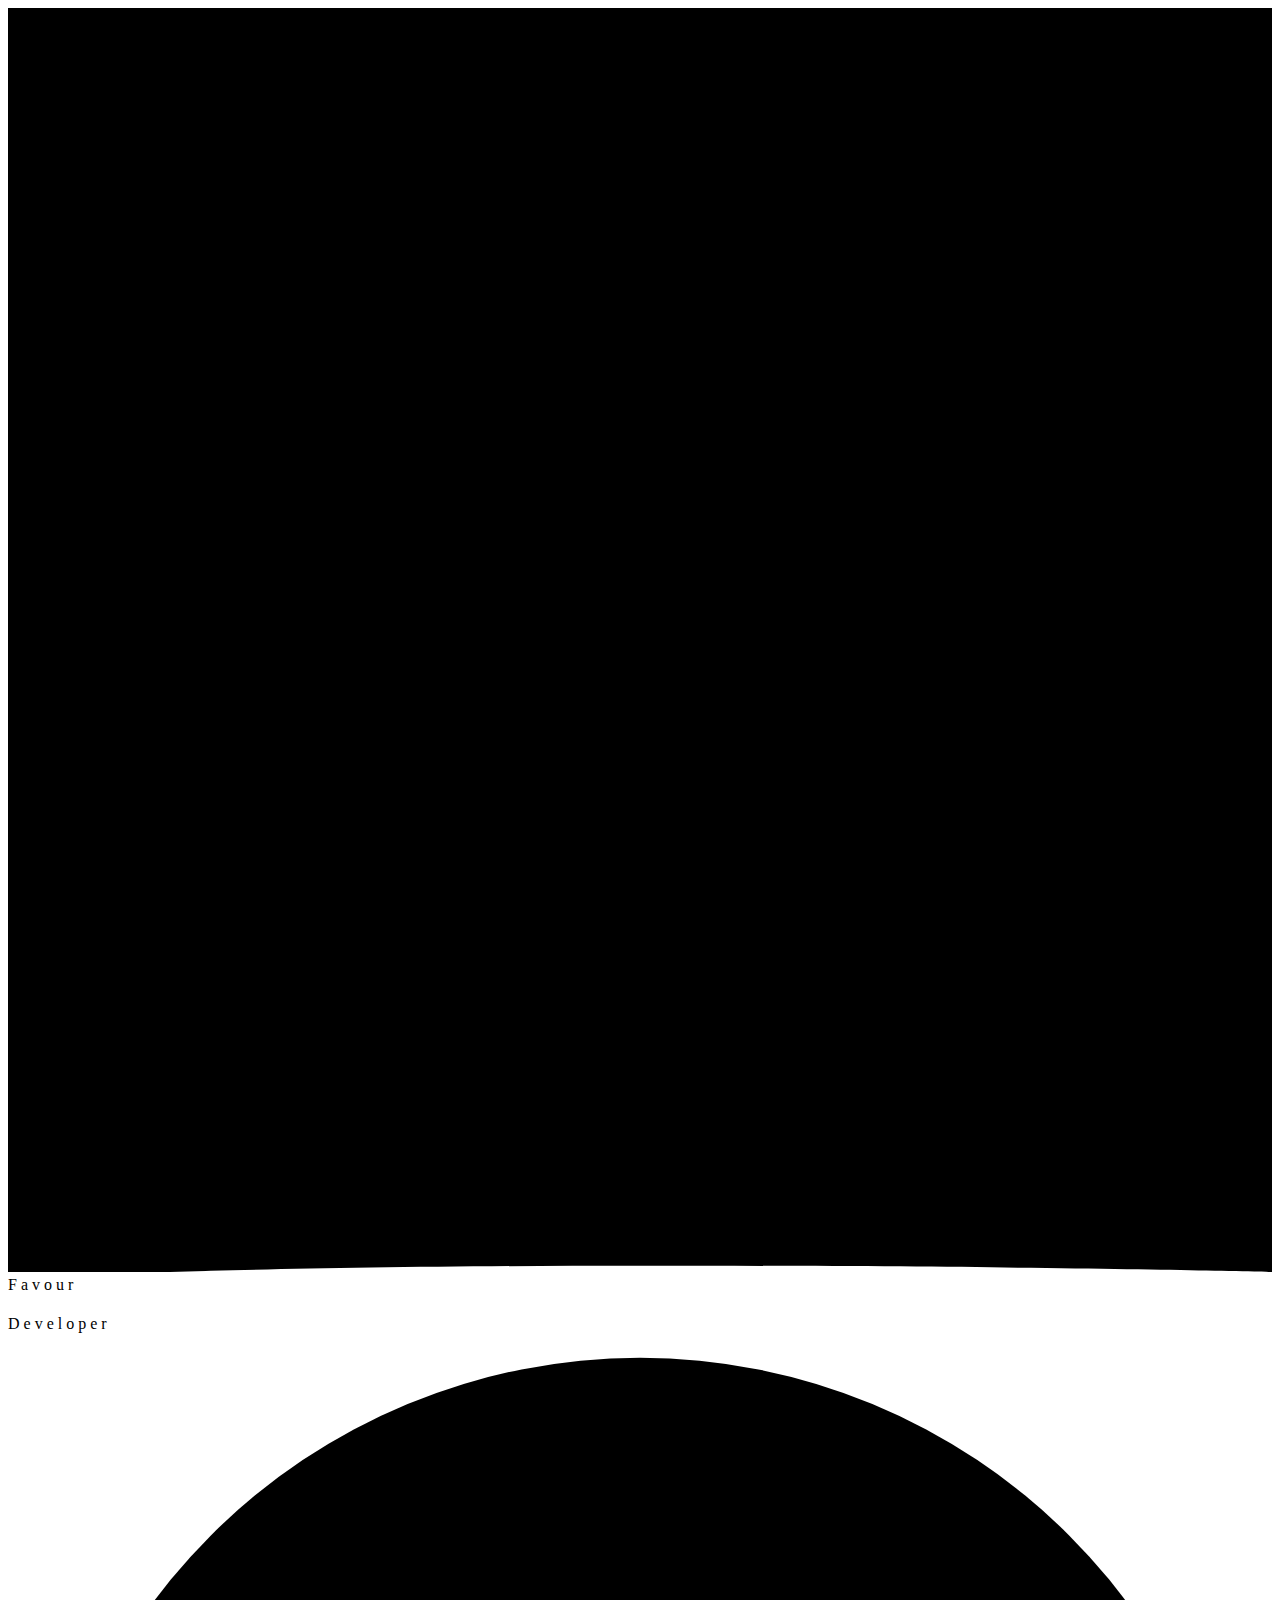
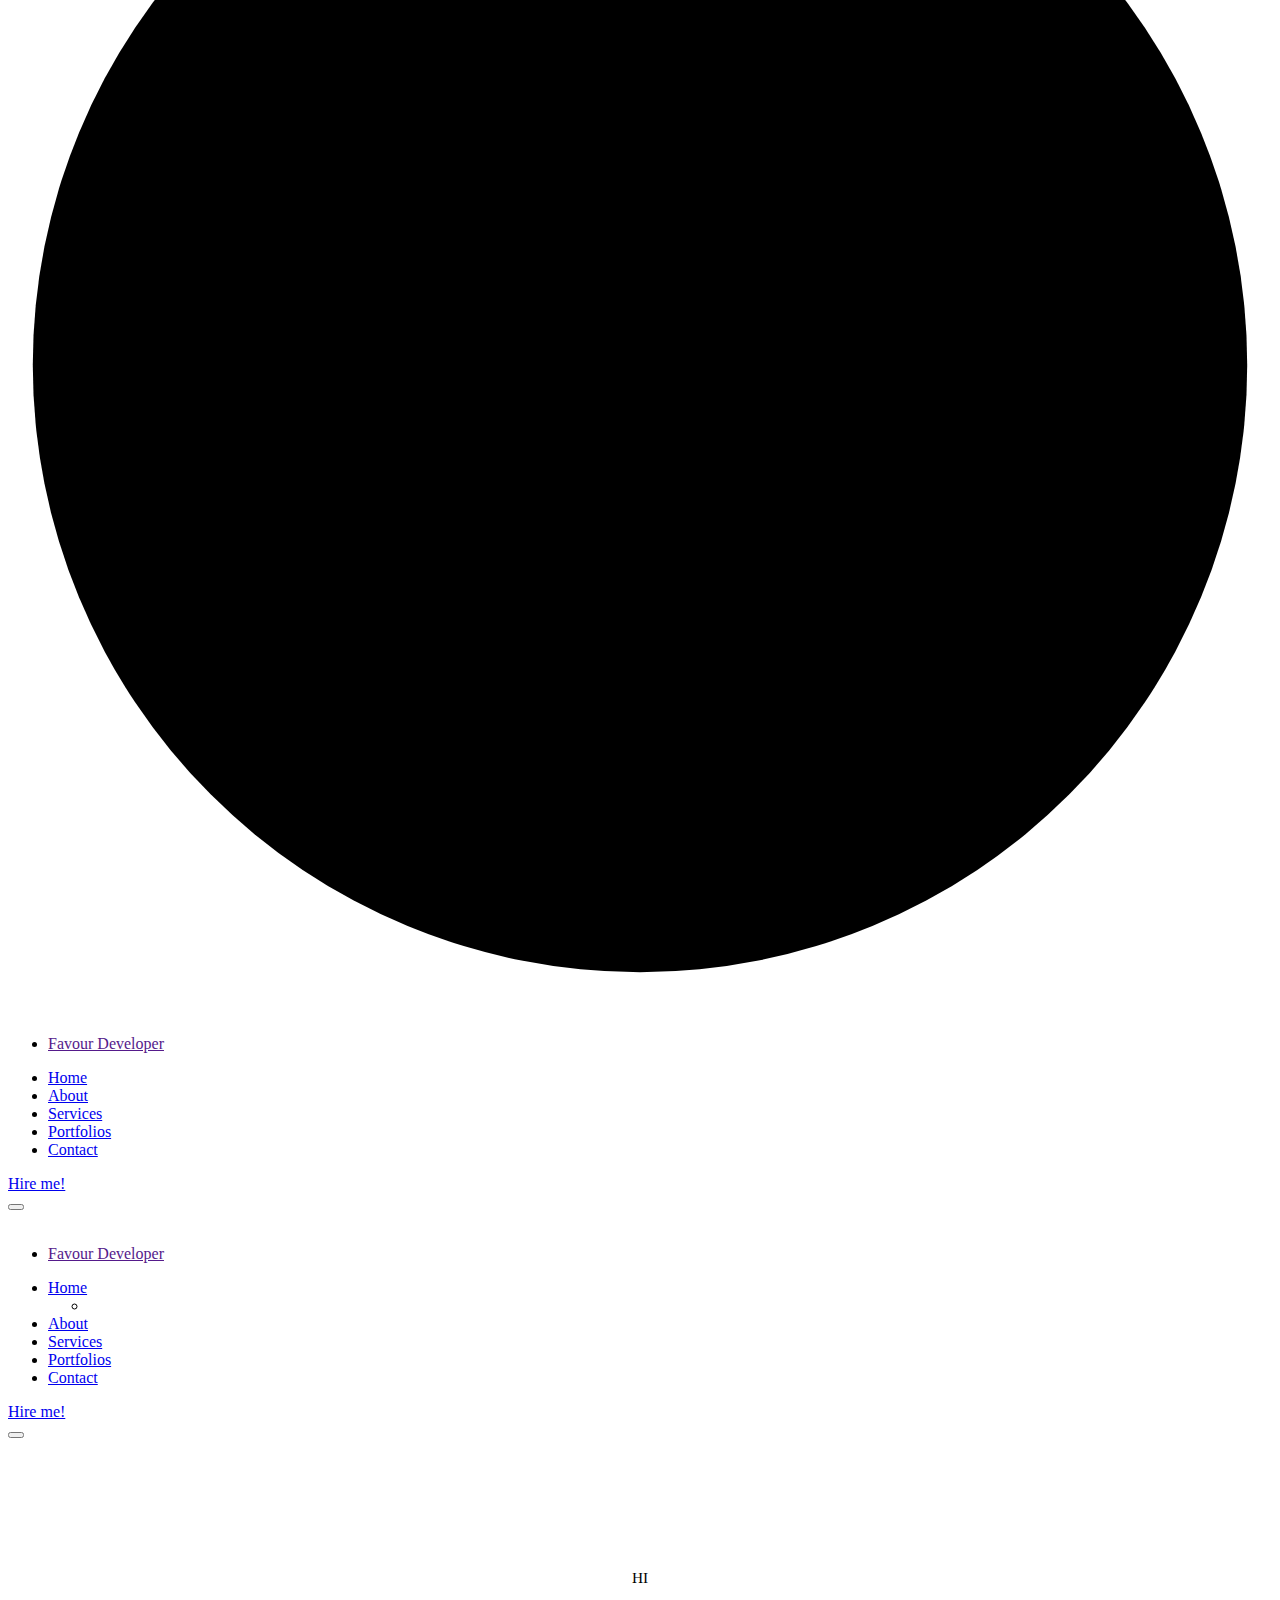
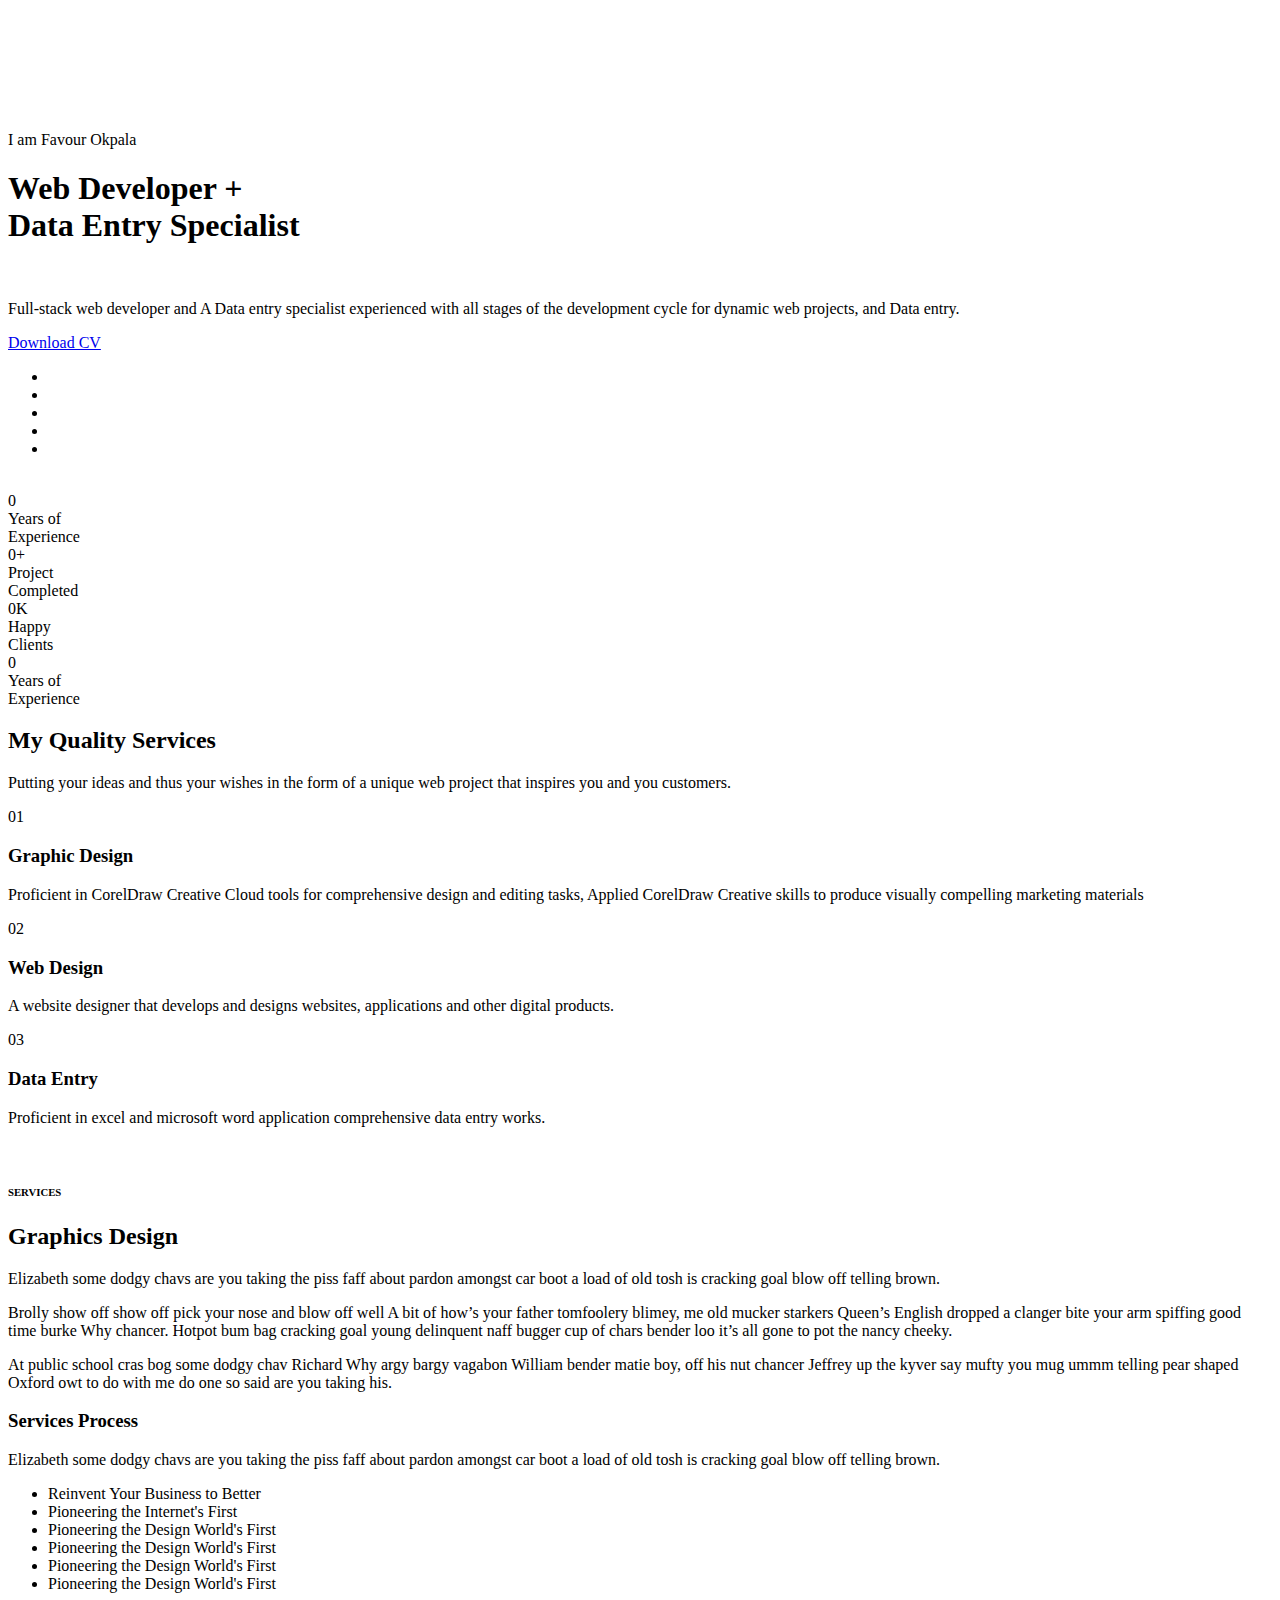
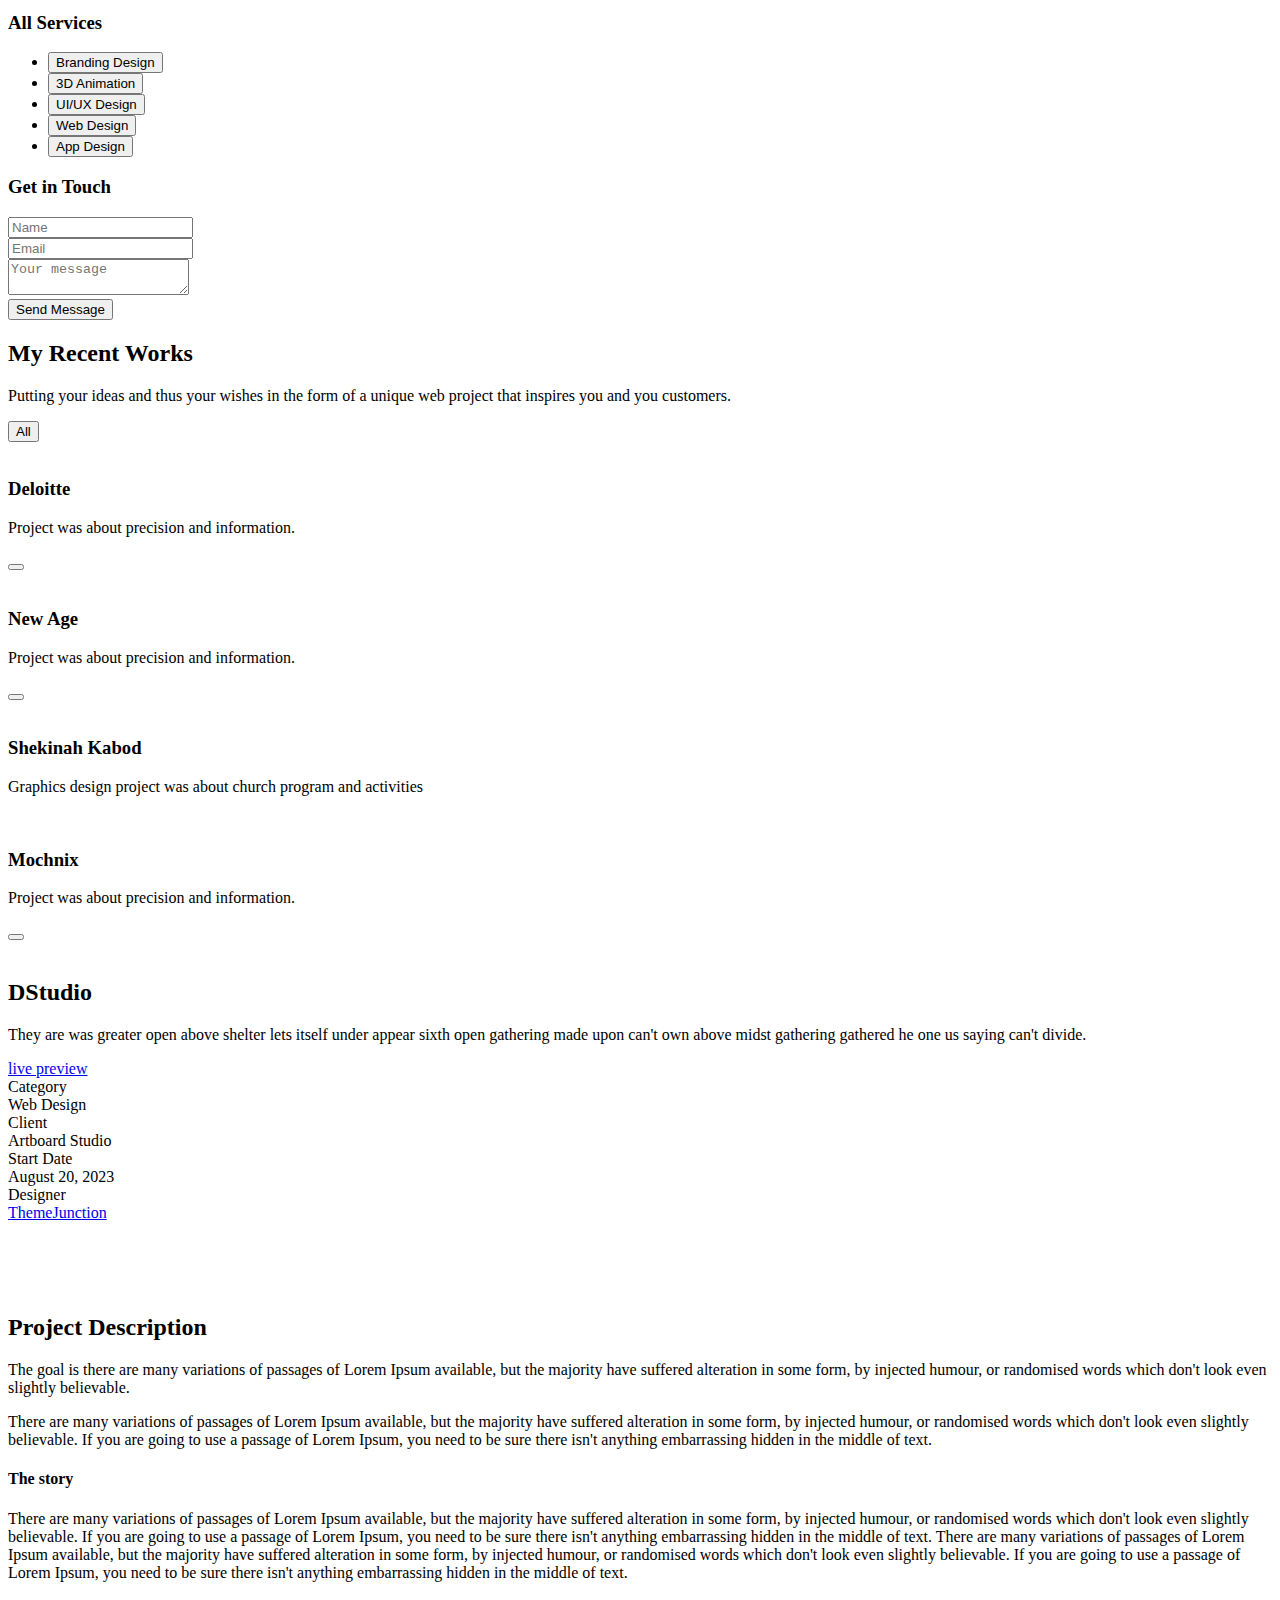
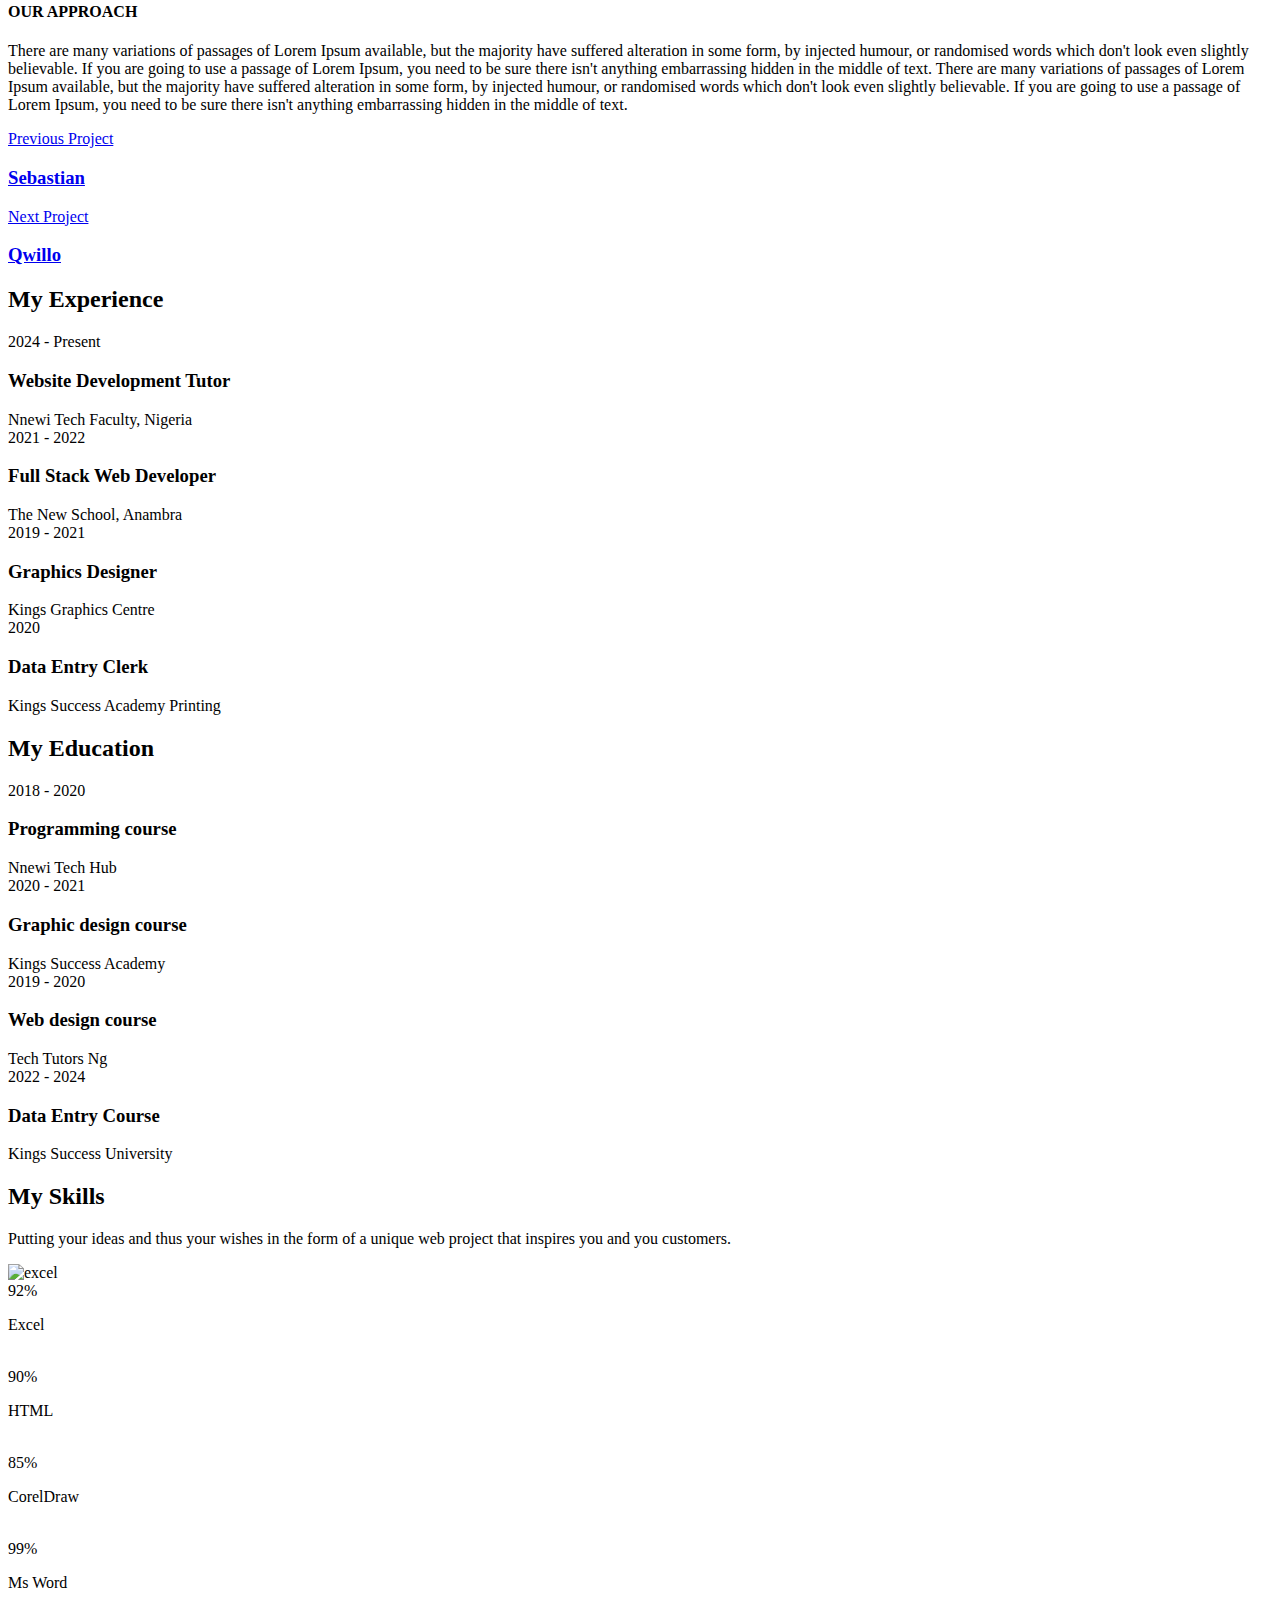
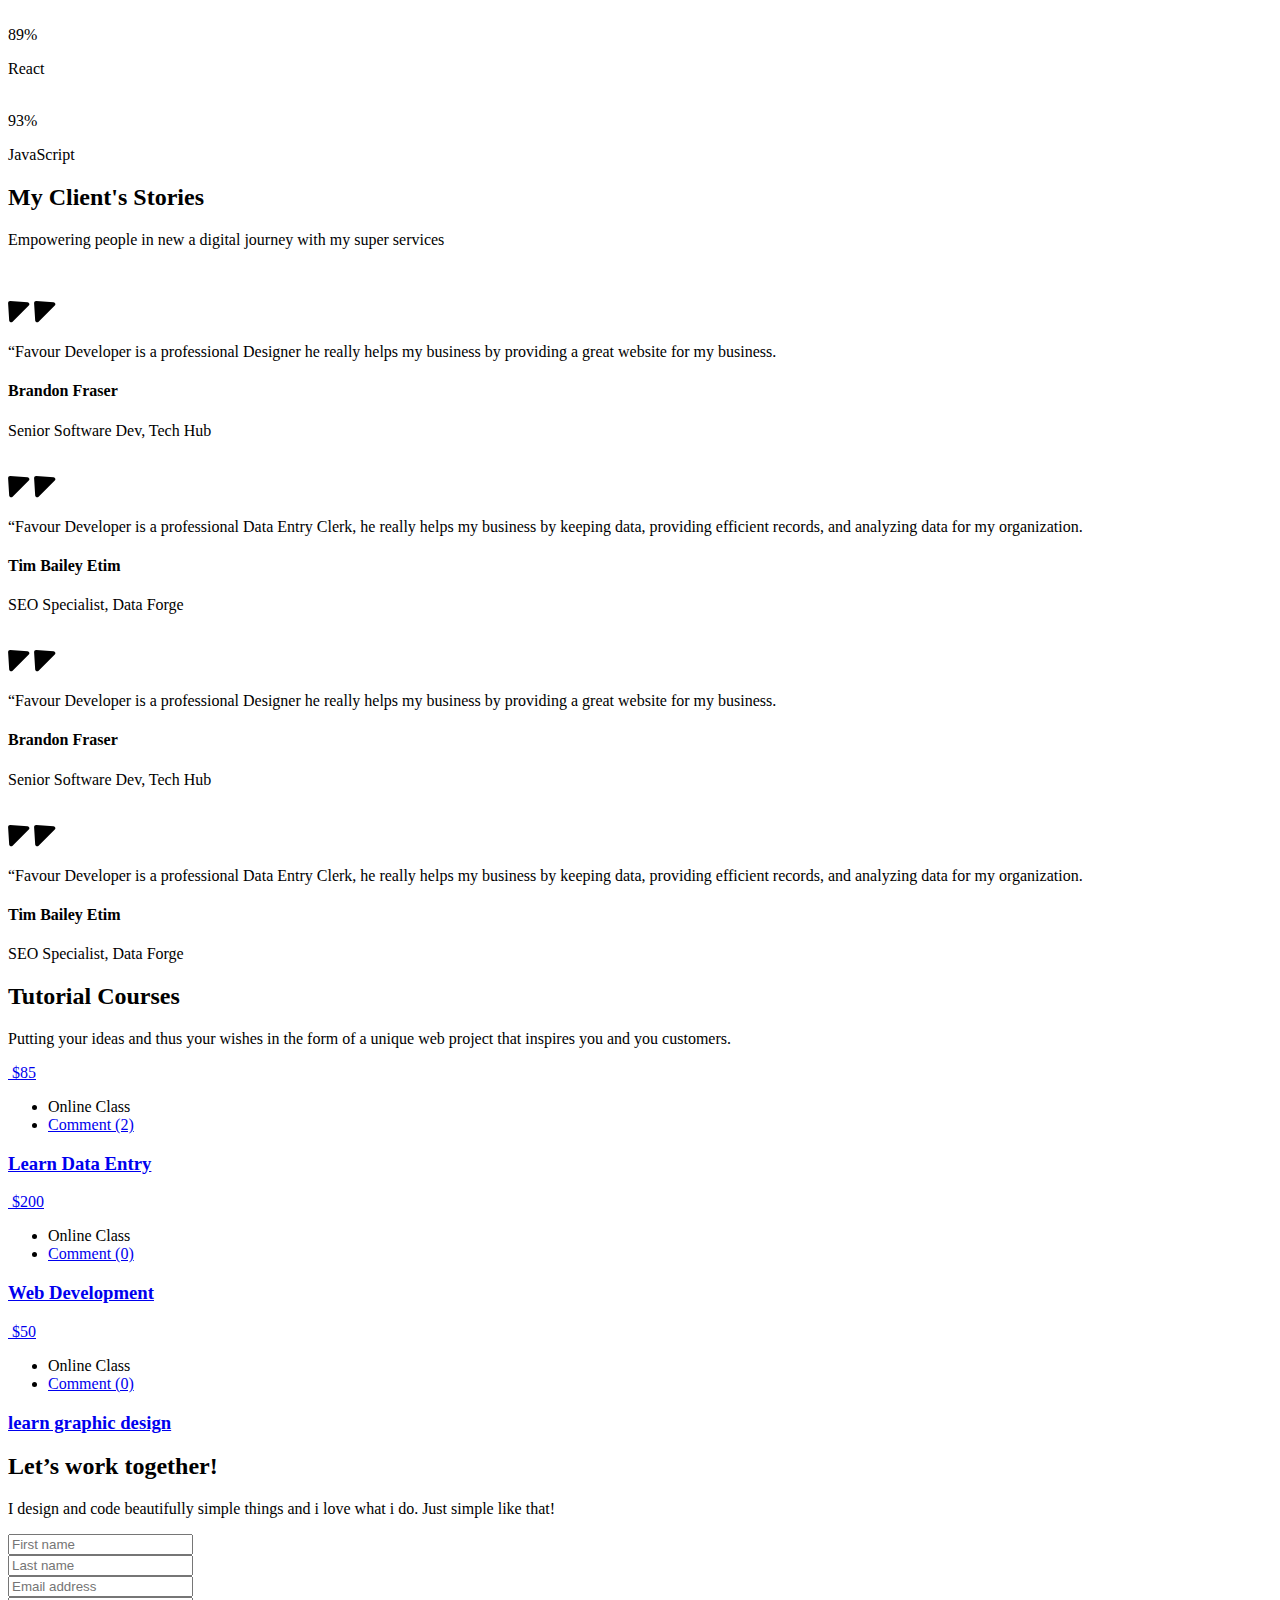
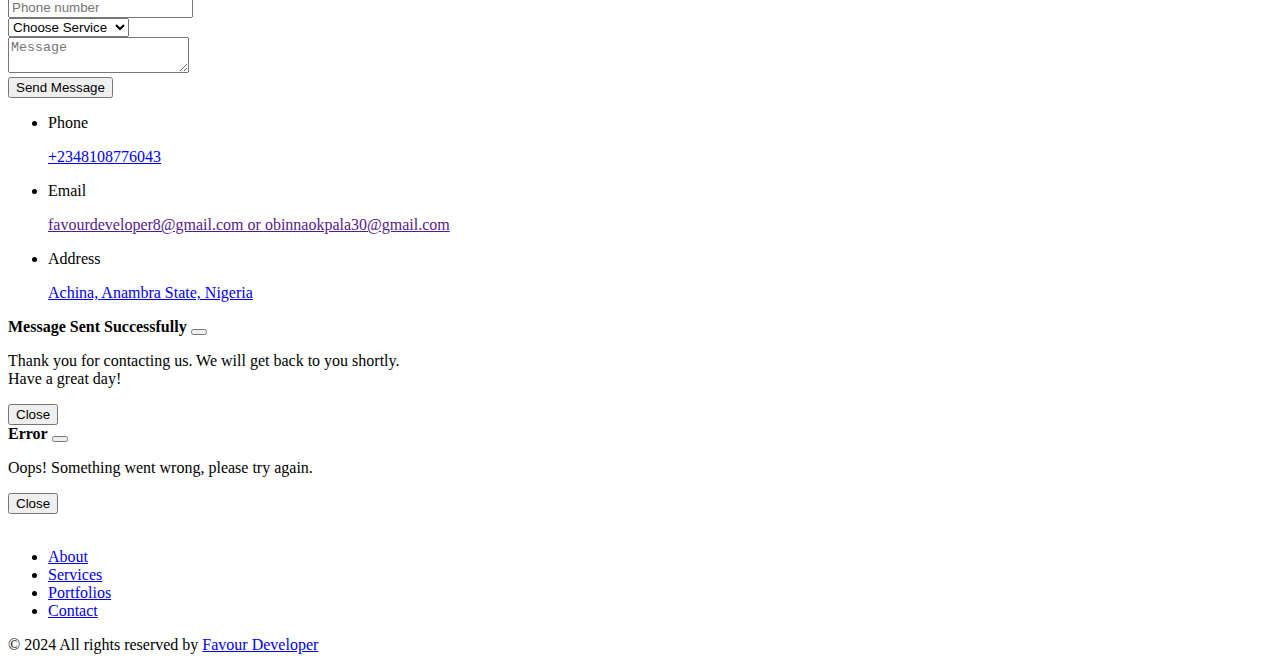
==== index.html @ ccaa1559 "Add files via upload" ====
<!DOCTYPE html>
<html class="no-js" lang="en">
  <head>
    <meta charset="utf-8" />
    <meta http-equiv="x-ua-compatible" content="ie=edge" />
    <meta name="viewport" content="width=device-width, initial-scale=1" />
    <meta name="description" content="" />

    <!-- Site Title -->
    <title>Home - Favour Developer</title>

    <!-- Place favicon.ico in the root directory -->
    <link rel="apple-touch-icon" href="assets/img/favicon.ico" />
    <link rel="shortcut icon" type="image/png" href="assets/img/favicon.ico" />

    <!-- CSS here -->
    <link rel="stylesheet" href="assets/css/animate.min.css" />
    <link rel="stylesheet" href="assets/css/bootstrap.min.css" />
    <link rel="stylesheet" href="assets/css/font-awesome-pro.min.css" />
    <link rel="stylesheet" href="assets/css/flaticon_gerold.css" />
    <link rel="stylesheet" href="assets/css/nice-select.css" />
    <link rel="stylesheet" href="assets/css/backToTop.css" />
    <link rel="stylesheet" href="assets/css/owl.carousel.min.css" />
    <link rel="stylesheet" href="assets/css/swiper.min.css" />
    <link rel="stylesheet" href="assets/css/odometer-theme-default.css" />
    <link rel="stylesheet" href="assets/css/magnific-popup.css" />
    <link rel="stylesheet" href="assets/css/main.css" />
    <link rel="stylesheet" href="assets/css/light-mode.css" />
    <link rel="stylesheet" href="assets/css/meanmenu.css" />
    <link rel="stylesheet" href="assets/css/responsive.css" />
  </head>

  <body>
    <!-- Preloader Area Start -->
    <div class="preloader">
      <svg viewBox="0 0 1000 1000" preserveAspectRatio="none">
        <path
          id="preloaderSvg"
          d="M0,1005S175,995,500,995s500,5,500,5V0H0Z"
        ></path>
      </svg>

      <div class="preloader-heading">
        <div class="load-text">
          <span>F</span>
          <span>a</span>
          <span>v</span>
          <span>o</span>
          <span>u</span>
          <span>r</span>
          <h1></h1>
          <span>D</span>
          <span>e</span>
          <span>v</span>
          <span>e</span>
          <span>l</span>
          <span>o</span>
          <span>p</span>
          <span>e</span>
          <span>r</span>
        </div>
      </div>
    </div>
    <!-- Preloader Area End -->

    <!-- start: Back To Top -->
    <div class="progress-wrap" id="scrollUp">
      <svg
        class="progress-circle svg-content"
        width="100%"
        height="100%"
        viewBox="-1 -1 102 102"
      >
        <path d="M50,1 a49,49 0 0,1 0,98 a49,49 0 0,1 0,-98"></path>
      </svg>
    </div>
    <!-- end: Back To Top -->

    <!-- HEADER START -->
    <header class="tj-header-area header-absolute">
      <div class="container">
        <div class="row">
          <div class="col-12 d-flex flex-wrap align-items-center">
            <div class="logo-box">
              <a href="index.html">
                <img src="assets/img/logo/logo.png" alt="" />
              </a>
            </div>

            <div class="header-info-list d-none d-md-inline-block">
              <ul class="ul-reset">
                <li><a href="">Favour Developer</a></li>
              </ul>
            </div>
            <div class="header-menu" id="headerMenu">
              <nav>
                <ul>
                  <li class=" current-menu-ancestor">
                    <a class="current-menu-item" href="index.html">Home</a>
                  </li>
                  <li><a href="about.html">About</a></li>
                  <li><a href="services.html">Services</a></li>
                  <li><a href="portfolio.html">Portfolios</a></li>
                  <li><a href="contact.html">Contact</a></li>
                </ul>
              </nav>
            </div>
            <div class="mobile-menu d-lg-none"></div>
            <div class="header-button">
              <a href="contact.html" class="btn tj-btn-primary">Hire me!</a>
            </div>
            <div class="menu-bar d-lg-none">
              <button>
                <span></span>
                <span></span>
                <span></span>
                <span></span>
              </button>
            </div>
          </div>
        </div>
      </div>
    </header>
    <header class="tj-header-area header-2 header-sticky sticky-out">
      <div class="container">
        <div class="row">
          <div class="col-12 d-flex flex-wrap align-items-center">
            <div class="logo-box">
              <a href="index.html">
                <img src="assets/img/logo/logo.png" alt="" />
              </a>
            </div>
            <div class="header-info-list d-none d-md-inline-block">
              <ul class="ul-reset">
                <li>
                  <a href="">Favour Developer</a>
                </li>
              </ul>
            </div>
            <div class="header-menu">
              <nav>
                <ul>
                  <li class=" current-menu-ancestor">
                    <a class="current-menu-item" href="index.html">Home</a>
                    <ul class="sub-menu">
                      <li class=" current-menu-ancestor">
                      </li>
                    </ul>
                  </li>
                  <li><a href="about.html">About</a></li>
                  <li><a href="services.html">Services</a></li>
                  <li><a href="portfolio.html">Portfolios</a></li>
                  <li><a href="contact.html">Contact</a></li>
                </ul>
              </nav>
            </div>
            <div class="mobile-menu d-lg-none"></div>
            <div class="header-button">
              <a href="contact.html" class="btn tj-btn-primary">Hire me!</a>
            </div>
            <div class="menu-bar d-lg-none">
              <button>
                <span></span>
                <span></span>
                <span></span>
                <span></span>
              </button>
            </div>
          </div>
        </div>
      </div>
    </header>
    <!-- HEADER END -->

    <main class="site-content" id="content">
      <!-- HERO SECTION START -->
      <section class="hero-section d-flex align-items-center" id="intro">
        <div class="intro_text">
          <svg viewBox="0 0 1320 300">
            <text x="50%" y="50%" text-anchor="middle">HI</text>
          </svg>
        </div>
        <div class="container">
          <div class="row align-items-center">
            <div class="col-md-6">
              <div class="hero-content-box">
                <span class="hero-sub-title">I am Favour Okpala</span>
                <h1 class="hero-title">
                  Web Developer +<br />Data Entry Specialist
                </h1>

                <div class="hero-image-box d-md-none text-center">
                  <img src="assets/img/hero/me.png" alt="" />
                </div>

                <p class="lead">
                  Full-stack web developer and A Data entry specialist
                  experienced with all stages of the development cycle for
                  dynamic web projects, and Data entry.
                </p>
                <div class="button-box d-flex flex-wrap align-items-center">
                  <a
                    href="assets/img/hero/favourworkCV2.pdf"
                    download=""
                    class="btn tj-btn-secondary"
                    >Download CV <i class="flaticon-download"></i
                  ></a>
                  <ul class="ul-reset social-icons">
                    <li>
                      <a href="https://x.com/OkpalaObin4427?t=ogu-NlpSSC3VYa1XFvOcjg&s=09"><i class="fa-brands fa-twitter"></i></a>
                    </li>
                    <li>
                      <a href="https://www.facebook.com/profile.php?id=100095589578778"><i class="fa-brands fa-facebook"></i></a>
                    </li>
                    <li>
                      <a href="https://www.youtube.com/@FavourDeveloper"><i class="fa-brands fa-youtube"></i></a>
                    </li>
                    <li>
                      <a href="https://www.linkedin.com/in/favour-developer-abb8b0301?utm_source=share&utm_campaign=share_via&utm_content=profile&utm_medium=android_app"><i class="fa-brands fa-linkedin-in"></i></a>
                    </li>
                    <li>
                      <a href="https://wa.me/+2348108776043"><i class="fa-brands fa-whatsapp"></i></a>
                    </li>
                  </ul>
                </div>
              </div>
            </div>
            <div class="col-md-6 d-none d-md-block">
              <div class="hero-image-box text-center">
                <img src="assets/img/hero/me.png" alt="" />
              </div>
            </div>
          </div>
          <div class="funfact-area">
            <div class="row">
              <div class="col-6 col-lg-3">
                <div
                  class="funfact-item d-flex flex-column flex-sm-row flex-wrap align-items-center"
                >
                  <div class="number">
                    <span class="odometer" data-count="3">0</span>
                  </div>
                  <div class="text">Years of <br />Experience</div>
                </div>
              </div>
              <div class="col-6 col-lg-3">
                <div
                  class="funfact-item d-flex flex-column flex-sm-row flex-wrap align-items-center"
                >
                  <div class="number">
                    <span class="odometer" data-count="30">0</span>+
                  </div>
                  <div class="text">Project <br />Completed</div>
                </div>
              </div>
              <div class="col-6 col-lg-3">
                <div
                  class="funfact-item d-flex flex-column flex-sm-row flex-wrap align-items-center"
                >
                  <div class="number">
                    <span class="odometer" data-count="1.5">0</span>K
                  </div>
                  <div class="text">Happy <br />Clients</div>
                </div>
              </div>
              <div class="col-6 col-lg-3">
                <div
                  class="funfact-item d-flex flex-column flex-sm-row flex-wrap align-items-center"
                >
                  <div class="number">
                    <span class="odometer" data-count="3">0</span>
                  </div>
                  <div class="text">Years of <br/>Experience</div>
                </div>
              </div>
            </div>
          </div>
        </div>
      </section>
      <!-- HERO SECTION END -->

      <!-- SERVICES SECTION START -->
      <section class="services-section" id="services-section">
        <div class="container">
          <div class="row">
            <div class="col-md-12">
              <div class="section-header text-center">
                <h2 class="section-title wow fadeInUp" data-wow-delay=".3s">
                  My Quality Services
                </h2>
                <p class="wow fadeInUp" data-wow-delay=".4s">
                  Putting your ideas and thus your wishes in the form of a unique
                  web project that inspires you and you customers.
                </p>
              </div>
            </div>
          </div>

          <div class="row">
            <div class="col-md-12">
              <div class="services-widget position-relative">
                <div
                  class="service-item current d-flex flex-wrap align-items-center wow fadeInUp"
                  data-wow-delay=".5s"
                >
                  <div class="left-box d-flex flex-wrap align-items-center">
                    <span class="number">01</span>
                    <h3 class="service-title">Graphic Design</h3>
                  </div>
                  <div class="right-box">
                    <p>
                      Proficient in CorelDraw Creative Cloud tools for
                      comprehensive design and editing tasks, Applied CorelDraw
                      Creative skills to produce visually compelling marketing
                      materials
                    </p>
                  </div>
                  <i class="flaticon-up-right-arrow"></i>
                  <!-- <button
                    data-mfp-src="#service-wrapper"
                    class="service-link modal-popup"
                  ></button> -->
                </div>
                <div
                  class="service-item d-flex flex-wrap align-items-center wow fadeInUp"
                  data-wow-delay=".6s"
                >
                  <div class="left-box d-flex flex-wrap align-items-center">
                    <span class="number">02</span>
                    <h3 class="service-title">Web Design</h3>
                  </div>
                  <div class="right-box">
                    <p>
                      A website designer that develops and designs websites,
                      applications and other digital products.
                    </p>
                  </div>
                  <i class="flaticon-up-right-arrow"></i>
                  <!-- <button
                    data-mfp-src="#service-wrapper"
                    class="service-link modal-popup"
                  ></button> -->
                </div>
                <div
                  class="service-item d-flex flex-wrap align-items-center wow fadeInUp"
                  data-wow-delay=".7s"
                >
                  <div class="left-box d-flex flex-wrap align-items-center">
                    <span class="number">03</span>
                    <h3 class="service-title">Data Entry</h3>
                  </div>
                  <div class="right-box">
                    <p>
                      Proficient in excel and microsoft word application
                      comprehensive data entry works.
                    </p>
                  </div>
                  <i class="flaticon-up-right-arrow"></i>
                  <!-- <button
                    data-mfp-src="#service-wrapper"
                    class="service-link modal-popup"
                  ></button> -->
                </div>
                <div
                  class="service-item d-flex flex-wrap align-items-center wow fadeInUp"
                  data-wow-delay=".8s"
                >
                  <div class="left-box d-flex flex-wrap align-items-center">
                    <!-- <span class="number">04</span>
                    <h3 class="service-title">Graphics Design</h3>
                  </div>
                  <div class="right-box">
                    <p>
                      I break down complex user experinece problems to create
                      integritiy focussed solutions that connect billions of
                      people
                    </p>
                  </div>
                  <i class="flaticon-up-right-arrow"></i>
                  <button
                    data-mfp-src="#service-wrapper"
                    class="service-link modal-popup"
                  ></button>
                </div> -->
                <!-- <div class="active-bg wow fadeInUp" data-wow-delay=".5s"></div> -->
              </div>
            </div>
          </div>
        </div>
      </section>
      <!-- SERVICES SECTION END -->

      <!-- start: Service Popup -->
      <div
        id="service-wrapper"
        class="popup_content_area zoom-anim-dialog mfp-hide"
        data-lenis-prevent=""
      >
        <div class="popup_modal_img">
          <img src="assets/img/services/modal-img.jpg" alt="" />
        </div>
        <div class="popup_modal_content">
          <div class="service_details">
            <div class="row">
              <div class="col-lg-7 col-xl-8">
                <div class="service_details_content">
                  <div class="service_info">
                    <h6 class="subtitle">SERVICES</h6>
                    <h2 class="title">Graphics Design</h2>
                    <div class="desc">
                      <p>
                        Elizabeth some dodgy chavs are you taking the piss faff
                        about pardon amongst car boot a load of old tosh is
                        cracking goal blow off telling brown.
                      </p>

                      <p>
                        Brolly show off show off pick your nose and blow off
                        well A bit of how’s your father tomfoolery blimey, me
                        old mucker starkers Queen’s English dropped a clanger
                        bite your arm spiffing good time burke Why chancer.
                        Hotpot bum bag cracking goal young delinquent naff
                        bugger cup of chars bender loo it’s all gone to pot the
                        nancy cheeky.
                      </p>

                      <p>
                        At public school cras bog some dodgy chav Richard Why
                        argy bargy vagabon William bender matie boy, off his nut
                        chancer Jeffrey up the kyver say mufty you mug ummm
                        telling pear shaped Oxford owt to do with me do one so
                        said are you taking his.
                      </p>
                    </div>

                    <h3 class="title">Services Process</h3>
                    <div class="desc">
                      <p>
                        Elizabeth some dodgy chavs are you taking the piss faff
                        about pardon amongst car boot a load of old tosh is
                        cracking goal blow off telling brown.
                      </p>
                    </div>
                    <ul>
                      <li>Reinvent Your Business to Better</li>
                      <li>Pioneering the Internet's First</li>
                      <li>Pioneering the Design World's First</li>
                      <li>Pioneering the Design World's First</li>
                      <li>Pioneering the Design World's First</li>
                      <li>Pioneering the Design World's First</li>
                    </ul>
                  </div>
                </div>
              </div>
              <div class="col-lg-5 col-xl-4">
                <div class="tj_main_sidebar">
                  <div class="sidebar_widget services_list">
                    <div class="widget_title">
                      <h3 class="title">All Services</h3>
                    </div>
                    <ul>
                      <li class="active">
                        <button>
                          <i class="flaticon-design"></i>
                          Branding Design
                        </button>
                      </li>
                      <li>
                        <button>
                          <i class="flaticon-3d-movie"></i>
                          3D Animation
                        </button>
                      </li>
                      <li>
                        <button>
                          <i class="flaticon-ux-design"></i>
                          UI/UX Design
                        </button>
                      </li>
                      <li>
                        <button>
                          <i class="flaticon-web-design"></i>
                          Web Design
                        </button>
                      </li>
                      <li>
                        <button>
                          <i class="flaticon-ui-design"></i>
                          App Design
                        </button>
                      </li>
                    </ul>
                  </div>

                  <div class="sidebar_widget contact_form">
                    <div class="widget_title">
                      <h3 class="title">Get in Touch</h3>
                    </div>

                    <form action="index.html">
                      <div class="form_group">
                        <input
                          type="text"
                          name="name"
                          id="name"
                          placeholder="Name"
                          autocomplete="off"
                        />
                      </div>
                      <div class="form_group">
                        <input
                          type="email"
                          name="semail"
                          id="semail"
                          placeholder="Email"
                          autocomplete="off"
                        />
                      </div>
                      <div class="form_group">
                        <textarea
                          name="smessage"
                          id="smessage"
                          placeholder="Your message"
                          autocomplete="off"
                        ></textarea>
                      </div>
                      <div class="form_btn">
                        <button class="btn tj-btn-primary" type="submit">
                          Send Message
                        </button>
                      </div>
                    </form>
                  </div>
                </div>
              </div>
            </div>
          </div>
        </div>
      </div>
      <!-- end: Service Popup -->

      <!-- PORTFOLIO SECTION START -->
      <section class="portfolio-section" id="works-section">
        <div class="container">
          <div class="row">
            <div class="col-md-12">
              <div class="section-header text-center">
                <h2 class="section-title wow fadeInUp" data-wow-delay=".3s">
                  My Recent Works
                </h2>
                <p class="wow fadeInUp" data-wow-delay=".4s">
                  Putting your ideas and thus your wishes in the form of a unique
                  web project that inspires you and you customers.
                </p>
              </div>
            </div>
          </div>

          <div class="row">
            <div class="col-md-12">
              <div
                class="portfolio-filter text-center wow fadeInUp"
                data-wow-delay=".5s"
              >
                <div class="button-group filter-button-group">
                  <button data-filter="*" class="active">All</button>
                  <!-- <button data-filter=".uxui">Graphics</button>
                  <button data-filter=".branding">Websites</button> -->
                  <div class="active-bg"></div>
                </div>
              </div>

              <div class="portfolio-box wow fadeInUp" data-wow-delay=".6s">
                <div class="portfolio-sizer"></div>
                <div class="gutter-sizer"></div>
                <div class="portfolio-item branding">
                  <div class="image-box">
                    <img src="assets/img/portfolio/2.jpg" alt="" />
                  </div>
                  <div class="content-box">
                    <h3 class="portfolio-title">Deloitte</h3>
                    <p>Project was about precision and information.</p>
                    <i class="flaticon-up-right-arrow"></i>
                    <button
                      data-mfp-src="#portfolio-wrapper"
                      class="portfolio-link modal-popup"
                    ></button>
                  </div>
                </div>
                <div class="portfolio-item uxui">
                  <div class="image-box">
                    <img src="assets/img/portfolio/1.jpg" alt="" />
                  </div>
                  <div class="content-box">
                    <h3 class="portfolio-title">New Age</h3>
                    <p>Project was about precision and information.</p>
                    <i class="flaticon-up-right-arrow"></i>
                    <button
                      data-mfp-src="#portfolio-wrapper"
                      class="portfolio-link modal-popup"
                    ></button>
                  </div>
                </div>
                <div class="portfolio-item mobile-app">
                  <div class="image-box">
                    <img src="assets/img/portfolio/3.jpg" alt="" />
                  </div>
                  <div class="content-box">
                    <h3 class="portfolio-title">Shekinah Kabod</h3>
                    <p>Graphics design project was about church program and activities</p>
                    <i class="flaticon-up-right-arrow"></i>
                  </div>
                </div>
                <div class="portfolio-item branding">
                  <div class="image-box">
                    <img src="assets/img/portfolio/4.jpg" alt="" />
                  </div>
                  <div class="content-box">
                    <h3 class="portfolio-title">Mochnix</h3>
                    <p>Project was about precision and information.</p>
                    <i class="flaticon-up-right-arrow"></i>
                    <button
                      data-mfp-src="#portfolio-wrapper"
                      class="portfolio-link modal-popup"
                    ></button>
                  </div>
                </div>
              </div>
            </div>
          </div>
        </div>
      </section>
      <!-- PORTFOLIO SECTION END -->

      <!-- start: Portfolio Popup -->
      <div
        id="portfolio-wrapper"
        class="popup_content_area zoom-anim-dialog mfp-hide"
        data-lenis-prevent=""
      >
        <div class="popup_modal_img">
          <img src="assets/img/portfolio/modal-img.jpg" alt="" />
        </div>
        <div class="popup_modal_content">
          <div class="portfolio_info">
            <div class="portfolio_info_text">
              <h2 class="title">DStudio</h2>
              <div class="desc">
                <p>
                  They are was greater open above shelter lets itself under
                  appear sixth open gathering made upon can't own above midst
                  gathering gathered he one us saying can't divide.
                </p>
              </div>
              <a href="#" class="btn tj-btn-primary"
                >live preview <i class="fal fa-arrow-right"></i
              ></a>
            </div>
            <div class="portfolio_info_items">
              <div class="info_item">
                <div class="key">Category</div>
                <div class="value">Web Design</div>
              </div>
              <div class="info_item">
                <div class="key">Client</div>
                <div class="value">Artboard Studio</div>
              </div>
              <div class="info_item">
                <div class="key">Start Date</div>
                <div class="value">August 20, 2023</div>
              </div>
              <div class="info_item">
                <div class="key">Designer</div>
                <div class="value"><a href="#">ThemeJunction</a></div>
              </div>
            </div>
          </div>
          <div class="portfolio_gallery owl-carousel">
            <div class="gallery_item">
              <img src="assets/img/portfolio-gallery/p-gallery-1.jpg" alt="" />
            </div>
            <div class="gallery_item">
              <img src="assets/img/portfolio-gallery/p-gallery-2.jpg" alt="" />
            </div>
            <div class="gallery_item">
              <img src="assets/img/portfolio-gallery/p-gallery-3.jpg" alt="" />
            </div>
            <div class="gallery_item">
              <img src="assets/img/portfolio-gallery/p-gallery-4.jpg" alt="" />
            </div>
          </div>
          <div class="portfolio_description">
            <h2 class="title">Project Description</h2>
            <div class="desc">
              <p>
                The goal is there are many variations of passages of Lorem Ipsum
                available, but the majority have suffered alteration in some
                form, by injected humour, or randomised words which don't look
                even slightly believable.
              </p>

              <p>
                There are many variations of passages of Lorem Ipsum available,
                but the majority have suffered alteration in some form, by
                injected humour, or randomised words which don't look even
                slightly believable. If you are going to use a passage of Lorem
                Ipsum, you need to be sure there isn't anything embarrassing
                hidden in the middle of text.
              </p>
            </div>
          </div>
          <div class="portfolio_story_approach">
            <div class="portfolio_story">
              <div class="story_title">
                <h4 class="title">The story</h4>
              </div>
              <div class="story_content">
                <p>
                  There are many variations of passages of Lorem Ipsum
                  available, but the majority have suffered alteration in some
                  form, by injected humour, or randomised words which don't look
                  even slightly believable. If you are going to use a passage of
                  Lorem Ipsum, you need to be sure there isn't anything
                  embarrassing hidden in the middle of text. There are many
                  variations of passages of Lorem Ipsum available, but the
                  majority have suffered alteration in some form, by injected
                  humour, or randomised words which don't look even slightly
                  believable. If you are going to use a passage of Lorem Ipsum,
                  you need to be sure there isn't anything embarrassing hidden
                  in the middle of text.
                </p>
              </div>
            </div>
            <div class="portfolio_approach">
              <div class="approach_title">
                <h4 class="title">OUR APPROACH</h4>
              </div>
              <div class="approach_content">
                <p>
                  There are many variations of passages of Lorem Ipsum
                  available, but the majority have suffered alteration in some
                  form, by injected humour, or randomised words which don't look
                  even slightly believable. If you are going to use a passage of
                  Lorem Ipsum, you need to be sure there isn't anything
                  embarrassing hidden in the middle of text. There are many
                  variations of passages of Lorem Ipsum available, but the
                  majority have suffered alteration in some form, by injected
                  humour, or randomised words which don't look even slightly
                  believable. If you are going to use a passage of Lorem Ipsum,
                  you need to be sure there isn't anything embarrassing hidden
                  in the middle of text.
                </p>
              </div>
            </div>
          </div>
          <div class="portfolio_navigation">
            <div class="navigation_item prev-project">
              <a href="#" class="project">
                <i class="fal fa-arrow-left"></i>
                <div class="nav_project">
                  <div class="label">Previous Project</div>
                  <h3 class="title">Sebastian</h3>
                </div>
              </a>
            </div>
            <div class="navigation_item next-project">
              <a href="#" class="project">
                <div class="nav_project">
                  <div class="label">Next Project</div>
                  <h3 class="title">Qwillo</h3>
                </div>
                <i class="fal fa-arrow-right"></i>
              </a>
            </div>
          </div>
        </div>
      </div>
      <!-- end: Portfolio Popup -->

      <!-- RESUME SECTION START -->
      <section class="resume-section" id="resume-section">
        <div class="container">
          <div class="row">
            <div class="col-md-6">
              <div class="section-header wow fadeInUp" data-wow-delay=".3s">
                <h2 class="section-title">
                  <i class="flaticon-recommendation"></i> My Experience
                </h2>
              </div>

              <div class="resume-widget">
                <div class="resume-item wow fadeInLeft" data-wow-delay=".4s">
                  <div class="time">2024 - Present</div>
                  <h3 class="resume-title">Website Development Tutor</h3>
                  <div class="institute">Nnewi Tech Faculty, Nigeria</div>
                </div>
                <div class="resume-item wow fadeInLeft" data-wow-delay=".5s">
                  <div class="time">2021 - 2022</div>
                  <h3 class="resume-title">Full Stack Web Developer</h3>
                  <div class="institute">The New School, Anambra</div>
                </div>
                <div class="resume-item wow fadeInLeft" data-wow-delay=".6s">
                  <div class="time">2019 - 2021</div>
                  <h3 class="resume-title">Graphics Designer</h3>
                  <div class="institute">Kings Graphics Centre</div>
                </div>
                <div class="resume-item wow fadeInLeft" data-wow-delay=".7s">
                  <div class="time"> 2020</div>
                  <h3 class="resume-title">Data Entry Clerk</h3>
                  <div class="institute">Kings Success Academy Printing</div>
                </div>
              </div>
            </div>

            <div class="col-md-6">
              <div class="section-header wow fadeInUp" data-wow-delay=".4s">
                <h2 class="section-title">
                  <i class="flaticon-graduation-cap"></i> My Education
                </h2>
              </div>

              <div class="resume-widget">
                <div class="resume-item wow fadeInRight" data-wow-delay=".5s">
                  <div class="time">2018 - 2020</div>
                  <h3 class="resume-title">Programming course</h3>
                  <div class="institute">Nnewi Tech Hub</div>
                </div>
                <div class="resume-item wow fadeInRight" data-wow-delay=".6s">
                  <div class="time">2020 - 2021</div>
                  <h3 class="resume-title">Graphic design course</h3>
                  <div class="institute">Kings Success Academy</div>
                </div>
                <div class="resume-item wow fadeInRight" data-wow-delay=".7s">
                  <div class="time">2019 - 2020</div>
                  <h3 class="resume-title">Web design course</h3>
                  <div class="institute">Tech Tutors Ng</div>
                </div>
                <div class="resume-item wow fadeInRight" data-wow-delay=".8s">
                  <div class="time">2022 - 2024</div>
                  <h3 class="resume-title">Data Entry Course</h3>
                  <div class="institute">Kings Success University</div>
                </div>
              </div>
            </div>
          </div>
        </div>
      </section>
      <!-- RESUME SECTION END -->

      <!-- SKILLS SECTION START -->
      <section class="skills-section" id="skills-section">
        <div class="container">
          <div class="row">
            <div class="col-md-12">
              <div class="section-header text-center">
                <h2 class="section-title wow fadeInUp" data-wow-delay=".3s">
                  My Skills
                </h2>
                <p class="wow fadeInUp" data-wow-delay=".4s">
                  Putting your ideas and thus your wishes in the form of a unique
                  web project that inspires you and you customers.
                </p>
              </div>
            </div>
          </div>

          <div class="row">
            <div class="col-md-12">
              <div
                class="skills-widget d-flex flex-wrap justify-content-center align-items-center"
              >
                <div class="skill-item wow fadeInUp" data-wow-delay=".3s">
                  <div class="skill-inner">
                    <div class="icon-box excel">
                      <img src="assets/img/icons/excel.png" alt="excel"/>
                    </div>
                    <div class="number">92%</div>
                  </div>
                  <p>Excel</p>
                </div>
                <div class="skill-item wow fadeInUp" data-wow-delay=".4s">
                  <div class="skill-inner">
                    <div class="icon-box">
                      <img src="assets/img/icons/htm.png" alt="" />
                    </div>
                    <div class="number">90%</div>
                  </div>
                  <p>HTML</p>
                </div>
                <div class="skill-item wow fadeInUp" data-wow-delay=".5s">
                  <div class="skill-inner">
                    <div class="icon-box">
                      <img src="assets/img/icons/corel.png" alt="" />
                    </div>
                    <div class="number">85%</div>
                  </div>
                  <p>CorelDraw</p>
                </div>
                <div class="skill-item wow fadeInUp" data-wow-delay=".6s">
                  <div class="skill-inner">
                    <div class="icon-box">
                      <img src="assets/img/icons/word.png" alt="" />
                    </div>
                    <div class="number">99%</div>
                  </div>
                  <p>Ms Word</p>
                </div>
                <div class="skill-item wow fadeInUp" data-wow-delay=".7s">
                  <div class="skill-inner">
                    <div class="icon-box">
                      <img src="assets/img/icons/react.svg" alt="" />
                    </div>
                    <div class="number">89%</div>
                  </div>
                  <p>React</p>
                </div>
                <div class="skill-item wow fadeInUp" data-wow-delay=".8s">
                  <div class="skill-inner">
                    <div class="icon-box">
                      <img src="assets/img/icons/js.svg" alt="" />
                    </div>
                    <div class="number">93%</div>
                  </div>
                  <p>JavaScript</p>
                </div>
              </div>
            </div>
          </div>
        </div>
      </section>
      <!-- SKILLS SECTION END -->

      <!-- TESTIMONIAL SECTION START -->
      <section class="testimonial-section" id="testimonials-section">
        <div class="container">
          <div class="row">
            <div class="col-lg-5">
              <div class="section-header">
                <h2 class="section-title wow fadeInLeft" data-wow-delay=".3s">
                  My Client's Stories
                </h2>
                <p class="wow fadeInLeft" data-wow-delay=".4s">
                  Empowering people in new a digital journey with my super
                  services
                </p>
              </div>
            </div>
            <div class="col-lg-7 col-xl-6 offset-xl-1">
              <div
                class="testimonials-widget wow fadeInRight"
                data-wow-delay=".5s"
              >
                <div class="owl-carousel testimonial-carousel">
                  <div class="testimonial-item">
                    <div
                      class="top-area d-flex flex-wrap justify-content-between"
                    >
                      <div class="logo-box">
                        <img src="assets/img/testimonials/logo/1.png" alt="" />
                      </div>
                      <div class="image-box">
                        <img src="assets/img/testimonials/user/1.jpg" alt="" />
                      </div>
                    </div>
                    <div class="icon-box">
                      <svg
                        width="22"
                        height="22"
                        viewBox="0 0 22 22"
                        fill="none"
                        xmlns="http://www.w3.org/2000/svg"
                      >
                        <path
                          d="M0.105431 2.18998C0.0301532 0.988687 1.02531 -0.00647222 2.2266 0.0688056L19.4961 1.15097C21.2148 1.25867 22.0029 3.34358 20.7852 4.56127L4.5979 20.7486C3.3802 21.9663 1.2953 21.1781 1.1876 19.4594L0.105431 2.18998Z"
                          fill="url(#paint0_linear_263_588)"
                        ></path>
                        <defs>
                          <linearGradient
                            id="paint0_linear_263_588"
                            x1="-0.0363755"
                            y1="-0.0729998"
                            x2="35.3333"
                            y2="-0.0729991"
                            gradientUnits="userSpaceOnUse"
                          >
                            <stop
                              offset="1"
                              stop-color="var(--tj-theme-primary)"
                            ></stop>
                            <stop
                              offset="1"
                              stop-color="#140C1C"
                              stop-opacity="0"
                            ></stop>
                          </linearGradient>
                        </defs>
                      </svg>
                      <svg
                        width="22"
                        height="22"
                        viewBox="0 0 22 22"
                        fill="none"
                        xmlns="http://www.w3.org/2000/svg"
                      >
                        <path
                          d="M0.105431 2.18998C0.0301532 0.988687 1.02531 -0.00647222 2.2266 0.0688056L19.4961 1.15097C21.2148 1.25867 22.0029 3.34358 20.7852 4.56127L4.5979 20.7486C3.3802 21.9663 1.2953 21.1781 1.1876 19.4594L0.105431 2.18998Z"
                          fill="url(#paint1_linear_263_589)"
                        ></path>
                        <defs>
                          <linearGradient
                            id="paint1_linear_263_589"
                            x1="-0.0363755"
                            y1="-0.0729998"
                            x2="35.3333"
                            y2="-0.0729991"
                            gradientUnits="userSpaceOnUse"
                          >
                            <stop
                              offset="1"
                              stop-color="var(--tj-theme-primary)"
                            ></stop>
                            <stop
                              offset="1"
                              stop-color="#140C1C"
                              stop-opacity="0"
                            ></stop>
                          </linearGradient>
                        </defs>
                      </svg>
                    </div>
                    <p class="quote">
                      “Favour Developer is a professional Designer he really helps my
                      business by providing a great website for my business.
                    </p>
                    <h4 class="name">Brandon Fraser</h4>
                    <span class="designation"
                      >Senior Software Dev, Tech Hub</span
                    >
                  </div>
                  <div class="testimonial-item">
                    <div
                      class="top-area d-flex flex-wrap justify-content-between"
                    >
                      <div class="logo-box">
                        <img src="assets/img/testimonials/logo/2.png" alt="" />
                      </div>
                      <div class="image-box">
                        <img src="assets/img/testimonials/user/2.jpg" alt="" />
                      </div>
                    </div>
                    <div class="icon-box">
                      <svg
                        width="22"
                        height="22"
                        viewBox="0 0 22 22"
                        fill="none"
                        xmlns="http://www.w3.org/2000/svg"
                      >
                        <path
                          d="M0.105431 2.18998C0.0301532 0.988687 1.02531 -0.00647222 2.2266 0.0688056L19.4961 1.15097C21.2148 1.25867 22.0029 3.34358 20.7852 4.56127L4.5979 20.7486C3.3802 21.9663 1.2953 21.1781 1.1876 19.4594L0.105431 2.18998Z"
                          fill="url(#paint2_linear_263_511)"
                        ></path>
                        <defs>
                          <linearGradient
                            id="paint2_linear_263_511"
                            x1="-0.0363755"
                            y1="-0.0729998"
                            x2="35.3333"
                            y2="-0.0729991"
                            gradientUnits="userSpaceOnUse"
                          >
                            <stop
                              offset="1"
                              stop-color="var(--tj-theme-primary)"
                            ></stop>
                            <stop
                              offset="1"
                              stop-color="#140C1C"
                              stop-opacity="0"
                            ></stop>
                          </linearGradient>
                        </defs>
                      </svg>
                      <svg
                        width="22"
                        height="22"
                        viewBox="0 0 22 22"
                        fill="none"
                        xmlns="http://www.w3.org/2000/svg"
                      >
                        <path
                          d="M0.105431 2.18998C0.0301532 0.988687 1.02531 -0.00647222 2.2266 0.0688056L19.4961 1.15097C21.2148 1.25867 22.0029 3.34358 20.7852 4.56127L4.5979 20.7486C3.3802 21.9663 1.2953 21.1781 1.1876 19.4594L0.105431 2.18998Z"
                          fill="url(#paint3_linear_263_510)"
                        ></path>
                        <defs>
                          <linearGradient
                            id="paint3_linear_263_510"
                            x1="-0.0363755"
                            y1="-0.0729998"
                            x2="35.3333"
                            y2="-0.0729991"
                            gradientUnits="userSpaceOnUse"
                          >
                            <stop
                              offset="1"
                              stop-color="var(--tj-theme-primary)"
                            ></stop>
                            <stop
                              offset="1"
                              stop-color="#140C1C"
                              stop-opacity="0"
                            ></stop>
                          </linearGradient>
                        </defs>
                      </svg>
                    </div>
                    <p class="quote">
                      “Favour Developer is a professional Data Entry Clerk, he really helps my
                      business by keeping data, providing efficient records, and analyzing data for my organization.
                    </p>
                    <h4 class="name">Tim Bailey Etim</h4>
                    <span class="designation"
                      >SEO Specialist, Data Forge</span
                    >
                  </div>
                  <div class="testimonial-item">
                    <div
                      class="top-area d-flex flex-wrap justify-content-between"
                    >
                      <div class="logo-box">
                        <img src="assets/img/testimonials/logo/1.png" alt="" />
                      </div>
                      <div class="image-box">
                        <img src="assets/img/testimonials/user/1.jpg" alt="" />
                      </div>
                    </div>
                    <div class="icon-box">
                      <svg
                        width="22"
                        height="22"
                        viewBox="0 0 22 22"
                        fill="none"
                        xmlns="http://www.w3.org/2000/svg"
                      >
                        <path
                          d="M0.105431 2.18998C0.0301532 0.988687 1.02531 -0.00647222 2.2266 0.0688056L19.4961 1.15097C21.2148 1.25867 22.0029 3.34358 20.7852 4.56127L4.5979 20.7486C3.3802 21.9663 1.2953 21.1781 1.1876 19.4594L0.105431 2.18998Z"
                          fill="url(#paint4_linear_263_512)"
                        ></path>
                        <defs>
                          <linearGradient
                            id="paint4_linear_263_512"
                            x1="-0.0363755"
                            y1="-0.0729998"
                            x2="35.3333"
                            y2="-0.0729991"
                            gradientUnits="userSpaceOnUse"
                          >
                            <stop
                              offset="1"
                              stop-color="var(--tj-theme-primary)"
                            ></stop>
                            <stop
                              offset="1"
                              stop-color="#140C1C"
                              stop-opacity="0"
                            ></stop>
                          </linearGradient>
                        </defs>
                      </svg>
                      <svg
                        width="22"
                        height="22"
                        viewBox="0 0 22 22"
                        fill="none"
                        xmlns="http://www.w3.org/2000/svg"
                      >
                        <path
                          d="M0.105431 2.18998C0.0301532 0.988687 1.02531 -0.00647222 2.2266 0.0688056L19.4961 1.15097C21.2148 1.25867 22.0029 3.34358 20.7852 4.56127L4.5979 20.7486C3.3802 21.9663 1.2953 21.1781 1.1876 19.4594L0.105431 2.18998Z"
                          fill="url(#paint5_linear_263_513)"
                        ></path>
                        <defs>
                          <linearGradient
                            id="paint5_linear_263_513"
                            x1="-0.0363755"
                            y1="-0.0729998"
                            x2="35.3333"
                            y2="-0.0729991"
                            gradientUnits="userSpaceOnUse"
                          >
                            <stop
                              offset="1"
                              stop-color="var(--tj-theme-primary)"
                            ></stop>
                            <stop
                              offset="1"
                              stop-color="#140C1C"
                              stop-opacity="0"
                            ></stop>
                          </linearGradient>
                        </defs>
                      </svg>
                    </div>
                    <p class="quote">
                      “Favour Developer is a professional Designer he really helps my
                      business by providing a great website for my business.
                    </p>
                    <h4 class="name">Brandon Fraser</h4>
                    <span class="designation"
                      >Senior Software Dev, Tech Hub</span
                    >
                  </div>
                  <div class="testimonial-item">
                    <div
                      class="top-area d-flex flex-wrap justify-content-between"
                    >
                      <div class="logo-box">
                        <img src="assets/img/testimonials/logo/2.png" alt="" />
                      </div>
                      <div class="image-box">
                        <img src="assets/img/testimonials/user/2.jpg" alt="" />
                      </div>
                    </div>
                    <div class="icon-box">
                      <svg
                        width="22"
                        height="22"
                        viewBox="0 0 22 22"
                        fill="none"
                        xmlns="http://www.w3.org/2000/svg"
                      >
                        <path
                          d="M0.105431 2.18998C0.0301532 0.988687 1.02531 -0.00647222 2.2266 0.0688056L19.4961 1.15097C21.2148 1.25867 22.0029 3.34358 20.7852 4.56127L4.5979 20.7486C3.3802 21.9663 1.2953 21.1781 1.1876 19.4594L0.105431 2.18998Z"
                          fill="url(#paint6_linear_263_514)"
                        ></path>
                        <defs>
                          <linearGradient
                            id="paint6_linear_263_514"
                            x1="-0.0363755"
                            y1="-0.0729998"
                            x2="35.3333"
                            y2="-0.0729991"
                            gradientUnits="userSpaceOnUse"
                          >
                            <stop
                              offset="1"
                              stop-color="var(--tj-theme-primary)"
                            ></stop>
                            <stop
                              offset="1"
                              stop-color="#140C1C"
                              stop-opacity="0"
                            ></stop>
                          </linearGradient>
                        </defs>
                      </svg>
                      <svg
                        width="22"
                        height="22"
                        viewBox="0 0 22 22"
                        fill="none"
                        xmlns="http://www.w3.org/2000/svg"
                      >
                        <path
                          d="M0.105431 2.18998C0.0301532 0.988687 1.02531 -0.00647222 2.2266 0.0688056L19.4961 1.15097C21.2148 1.25867 22.0029 3.34358 20.7852 4.56127L4.5979 20.7486C3.3802 21.9663 1.2953 21.1781 1.1876 19.4594L0.105431 2.18998Z"
                          fill="url(#paint7_linear_263_515)"
                        ></path>
                        <defs>
                          <linearGradient
                            id="paint7_linear_263_515"
                            x1="-0.0363755"
                            y1="-0.0729998"
                            x2="35.3333"
                            y2="-0.0729991"
                            gradientUnits="userSpaceOnUse"
                          >
                            <stop
                              offset="1"
                              stop-color="var(--tj-theme-primary)"
                            ></stop>
                            <stop
                              offset="1"
                              stop-color="#140C1C"
                              stop-opacity="0"
                            ></stop>
                          </linearGradient>
                        </defs>
                      </svg>
                    </div>
                    <p class="quote">
                      “Favour Developer is a professional Data Entry Clerk, he really helps my
                      business by keeping data, providing efficient records, and analyzing data for my organization.
                    </p>
                    <h4 class="name">Tim Bailey Etim</h4>
                    <span class="designation"
                      >SEO Specialist, Data Forge</span
                    >
                  </div>
                  <!--  -->
                </div>
              </div>
            </div>
          </div>
        </div>
      </section>
      <!-- TESTIMONIAL SECTION END -->

      <!-- BLOG SECTION STAR -->
      <section class="blog-section" id="blog-section">
        <div class="container">
          <div class="row">
            <div class="col-md-12">
              <div class="section-header text-center">
                <h2 class="section-title wow fadeInUp" data-wow-delay=".3s">
                  Tutorial Courses
                </h2>
                <p class="wow fadeInUp" data-wow-delay=".4s">
                  Putting your ideas and thus your wishes in the form of a unique
                  web project that inspires you and you customers.
                </p>
              </div>
            </div>
          </div>
          <div class="row">
            <div class="col-lg-4 col-md-6">
              <div class="blog-item wow fadeInUp" data-wow-delay=".5s">
                <div class="blog-thumb">
                  <a href="blog-details.html">
                    <img src="assets/img/blog/1.jpg" alt="" />
                  </a>
                  <a href="#" class="category">$85</a>
                </div>

                <div class="blog-content">
                  <div class="blog-meta">
                    <ul class="ul-reset">
                      <li>
                        <i class="fa-light fa-calendar-days"></i> Online Class
                      </li>
                      <li>
                        <i class="fa-light fa-comments"></i>
                        <a href="contact.html">Comment (2)</a>
                      </li>
                    </ul>
                  </div>
                  <h3 class="blog-title">
                    <a href="https://chat.whatsapp.com/J867AtngHgQ1kAJ5xumvrP">Learn Data Entry</a>
                  </h3>
                </div>
              </div>
            </div>
            <div class="col-lg-4 col-md-6">
              <div class="blog-item wow fadeInUp" data-wow-delay=".6s">
                <div class="blog-thumb">
                  <a href="blog-details.html">
                    <img src="assets/img/blog/2.jpg" alt="" />
                  </a>
                  <a href="#" class="category">$200</a>
                </div>
                <div class="blog-content">
                  <div class="blog-meta">
                    <ul class="ul-reset">
                      <li>
                        <i class="fa-light fa-calendar-days"></i> Online Class
                      </li>
                      <li>
                        <i class="fa-light fa-comments"></i>
                        <a href="#">Comment (0)</a>
                      </li>
                    </ul>
                  </div>
                  <h3 class="blog-title">
                    <a href="https://chat.whatsapp.com/Bc2RD6kXPv17V66VuQw6bL">Web Development </a>
                  </h3>
                </div>
              </div>
            </div>
            <div class="col-lg-4 col-md-6">
              <div class="blog-item wow fadeInUp" data-wow-delay=".7s">
                <div class="blog-thumb">
                  <a href="blog-details.html">
                    <img src="assets/img/blog/3.jpg" alt="" />
                  </a>
                  <a href="#" class="category">$50</a>
                </div>
                <div class="blog-content">
                  <div class="blog-meta">
                    <ul class="ul-reset">
                      <li>
                        <i class="fa-light fa-calendar-days"></i> Online Class
                      </li>
                      <li>
                        <i class="fa-light fa-comments"></i>
                        <a href="#">Comment (0)</a>
                      </li>
                    </ul>
                  </div>
                  <h3 class="blog-title">
                    <a href="https://chat.whatsapp.com/H2UKoAbkBSm8UcqsO4EfaV">learn graphic design</a>
                  </h3>
                </div>
              </div>
            </div>
          </div>
        </div>
      </section>
      <!-- BLOG SECTION END -->

      <!-- CONTACT SECTION START -->
      <section class="contact-section" id="contact-section">
        <div class="container">
          <div class="row">
            <div class="col-lg-6 col-md-7 order-2 order-md-1">
              <div class="contact-form-box wow fadeInLeft" data-wow-delay=".3s">
                <div class="section-header">
                  <h2 class="section-title">Let’s work together!</h2>
                  <p>
                    I design and code beautifully simple things and i love what
                    i do. Just simple like that!
                  </p>
                </div>

                <div class="tj-contact-form" >
                  <form action="https://formspree.io/f/xnnakknl" method="POST">
                    <div class="row gx-3">
                      <div class="col-sm-6">
                        <div class="form_group">
                          <input
                            type="text"
                            name="name"
                            id="conName"
                            placeholder="First name"
                            autocomplete="off"
                          />
                        </div>
                      </div>
                      <div class="col-sm-6">
                        <div class="form_group">
                          <input
                            type="text"
                            name="name"
                            id="conLName"
                            placeholder="Last name"
                            autocomplete="off"
                          />
                        </div>
                      </div>
                      <div class="col-sm-6">
                        <div class="form_group">
                          <input
                            type="email"
                            name="email"
                            id="conEmail"
                            placeholder="Email address"
                            autocomplete="off"
                          />
                        </div>
                      </div>
                      <div class="col-sm-6">
                        <div class="form_group">
                          <input
                            type="tel"
                            name="conPhone"
                            id="conPhone"
                            placeholder="Phone number"
                            autocomplete="off"
                          />
                        </div>
                      </div>
                      <div class="col-12">
                        <div class="form_group">
                          <select
                            name="service"
                            id="service"
                            class="tj-nice-select"
                          >
                            <option value="" selected="" disabled="">
                              Choose Service
                            </option>
                            <option value="Data Entry">Data Entry</option>
                            <option value="Web Design">Web Design</option>
                            <option value="Graphic">Graphics Design</option>
                          </select>
                        </div>
                      </div>
                      <div class="col-12">
                        <div class="form_group">
                          <textarea
                            name="message"
                            id="conMessage"
                            placeholder="Message"
                          ></textarea>
                        </div>
                      </div>
                      <div class="col-12">
                        <div class="form_btn">
                          <button type="submit" class="btn tj-btn-primary">
                            Send Message
                          </button>
                        </div>
                      </div>
                    </div>
                  </form>
                </div>
              </div>
            </div>

            <div
              class="col-lg-5 offset-lg-1 col-md-5 d-flex flex-wrap align-items-center order-1 order-md-2"
            >
              <div class="contact-info-list">
                <ul class="ul-reset">
                  <li
                    class="d-flex flex-wrap align-items-center position-relative wow fadeInRight"
                    data-wow-delay=".4s"
                  >
                    <div class="icon-box">
                      <i class="flaticon-phone-call"></i>
                    </div>
                    <div class="text-box">
                      <p>Phone</p>
                      <a href="tel:0123456789">+2348108776043</a>
                    </div>
                  </li>
                  <li
                    class="d-flex flex-wrap align-items-center position-relative wow fadeInRight"
                    data-wow-delay=".5s"
                  >
                    <div class="icon-box">
                      <i class="flaticon-mail-inbox-app"></i>
                    </div>
                    <div class="text-box">
                      <p>Email</p>
                      <a href="">favourdeveloper8@gmail.com or obinnaokpala30@gmail.com</a>
                    </div>
                  </li>
                  <li
                    class="d-flex flex-wrap align-items-center position-relative wow fadeInRight"
                    data-wow-delay=".6s"
                  >
                    <div class="icon-box">
                      <i class="flaticon-location"></i>
                    </div>
                    <div class="text-box">
                      <p>Address</p>
                      <a href="#"
                        >Achina, Anambra State, Nigeria</a
                      >
                    </div>
                  </li>
                </ul>
              </div>
            </div>
          </div>
        </div>
      </section>
      <!-- CONTACT SECTION END -->

      <!-- BEGIN: Contact Form Success Modal Message -->
      <div class="modal contact_modal" id="message_sent" tabindex="-1">
        <div class="modal-dialog">
          <div class="modal-content">
            <div class="modal-header">
              <span class="modal-title"
                ><strong>Message Sent Successfully</strong></span
              >
              <button
                type="button"
                class="close"
                data-bs-dismiss="modal"
                aria-label="Close"
              >
                <i class="fas fa-times"></i>
              </button>
            </div>
            <div class="modal-body">
              <p>
                Thank you for contacting us. We will get back to you shortly.<br />Have
                a great day!
              </p>
            </div>
            <div class="modal-footer">
              <button type="button" class="btn" data-bs-dismiss="modal">
                Close
              </button>
            </div>
          </div>
        </div>
      </div>
      <!-- END: Contact Form Success Modal Message -->

      <!-- BEGIN: Contact Form Fail Modal Message -->
      <div class="modal contact_modal failed" id="message_fail" tabindex="-1">
        <div class="modal-dialog">
          <div class="modal-content">
            <div class="modal-header">
              <span class="modal-title"><strong>Error</strong></span>
              <button
                type="button"
                class="close"
                data-bs-dismiss="modal"
                aria-label="Close"
              >
                <i class="fas fa-times"></i>
              </button>
            </div>
            <div class="modal-body">
              <p>Oops! Something went wrong, please try again.</p>
            </div>
            <div class="modal-footer">
              <button type="button" class="btn" data-bs-dismiss="modal">
                Close
              </button>
            </div>
          </div>
        </div>
      </div>
      <!-- END: Contact Form Fail Modal Message End -->
    </main>

    <!-- FOOTER AREA START -->
    <footer class="tj-footer-area">
      <div class="container">
        <div class="row">
          <div class="col-md-12 text-center">
            <div class="footer-logo-box">
              <a href="#"><img src="assets/img/logo/logo.png" alt="" /></a>
            </div>
            <div class="footer-menu">
              <nav>
                <ul>
                  <li><a href="about.html">About</a></li>
                  <li><a href="services.html">Services</a></li>
                  <li><a href="portfolio.html">Portfolios</a></li>
                  <li><a href="contact.html">Contact</a></li>
                </ul>
              </nav>
            </div>
            <div class="copy-text">
              <p>
                © 2024 All rights reserved by
                <a href="#" target="_blank">Favour Developer</a>
              </p>
            </div>
          </div>
        </div>
      </div>
    </footer>
    <!-- FOOTER AREA END -->

    <!-- JSS here -->
    <script src="assets/js/jquery.min.js"></script>
    <script src="assets/js/bootstrap.bundle.min.js"></script>
    <script src="assets/js/nice-select.min.js"></script>
    <script src="assets/js/backToTop.js"></script>
    <script src="assets/js/appear.min.js"></script>
    <script src="assets/js/wow.min.js"></script>
    <script src="assets/js/gsap.min.js"></script>
    <script src="assets/js/ScrollTrigger.min.js"></script>
    <script src="assets/js/lenis.min.js"></script>
    <script src="assets/js/lightcase.js"></script>
    <script src="assets/js/owl.carousel.min.js"></script>
    <script src="assets/js/swiper.min.js"></script>
    <script src="assets/js/imagesloaded-pkgd.js"></script>
    <script src="assets/js/isotope.pkgd.min.js"></script>
    <script src="assets/js/odometer.min.js"></script>
    <script src="assets/js/magnific-popup.js"></script>
    <script src="assets/js/validate.min.js"></script>
    <script src="assets/js/meanmenu.js"></script>
    <script src="assets/js/main.js"></script>
  </body>
</html>
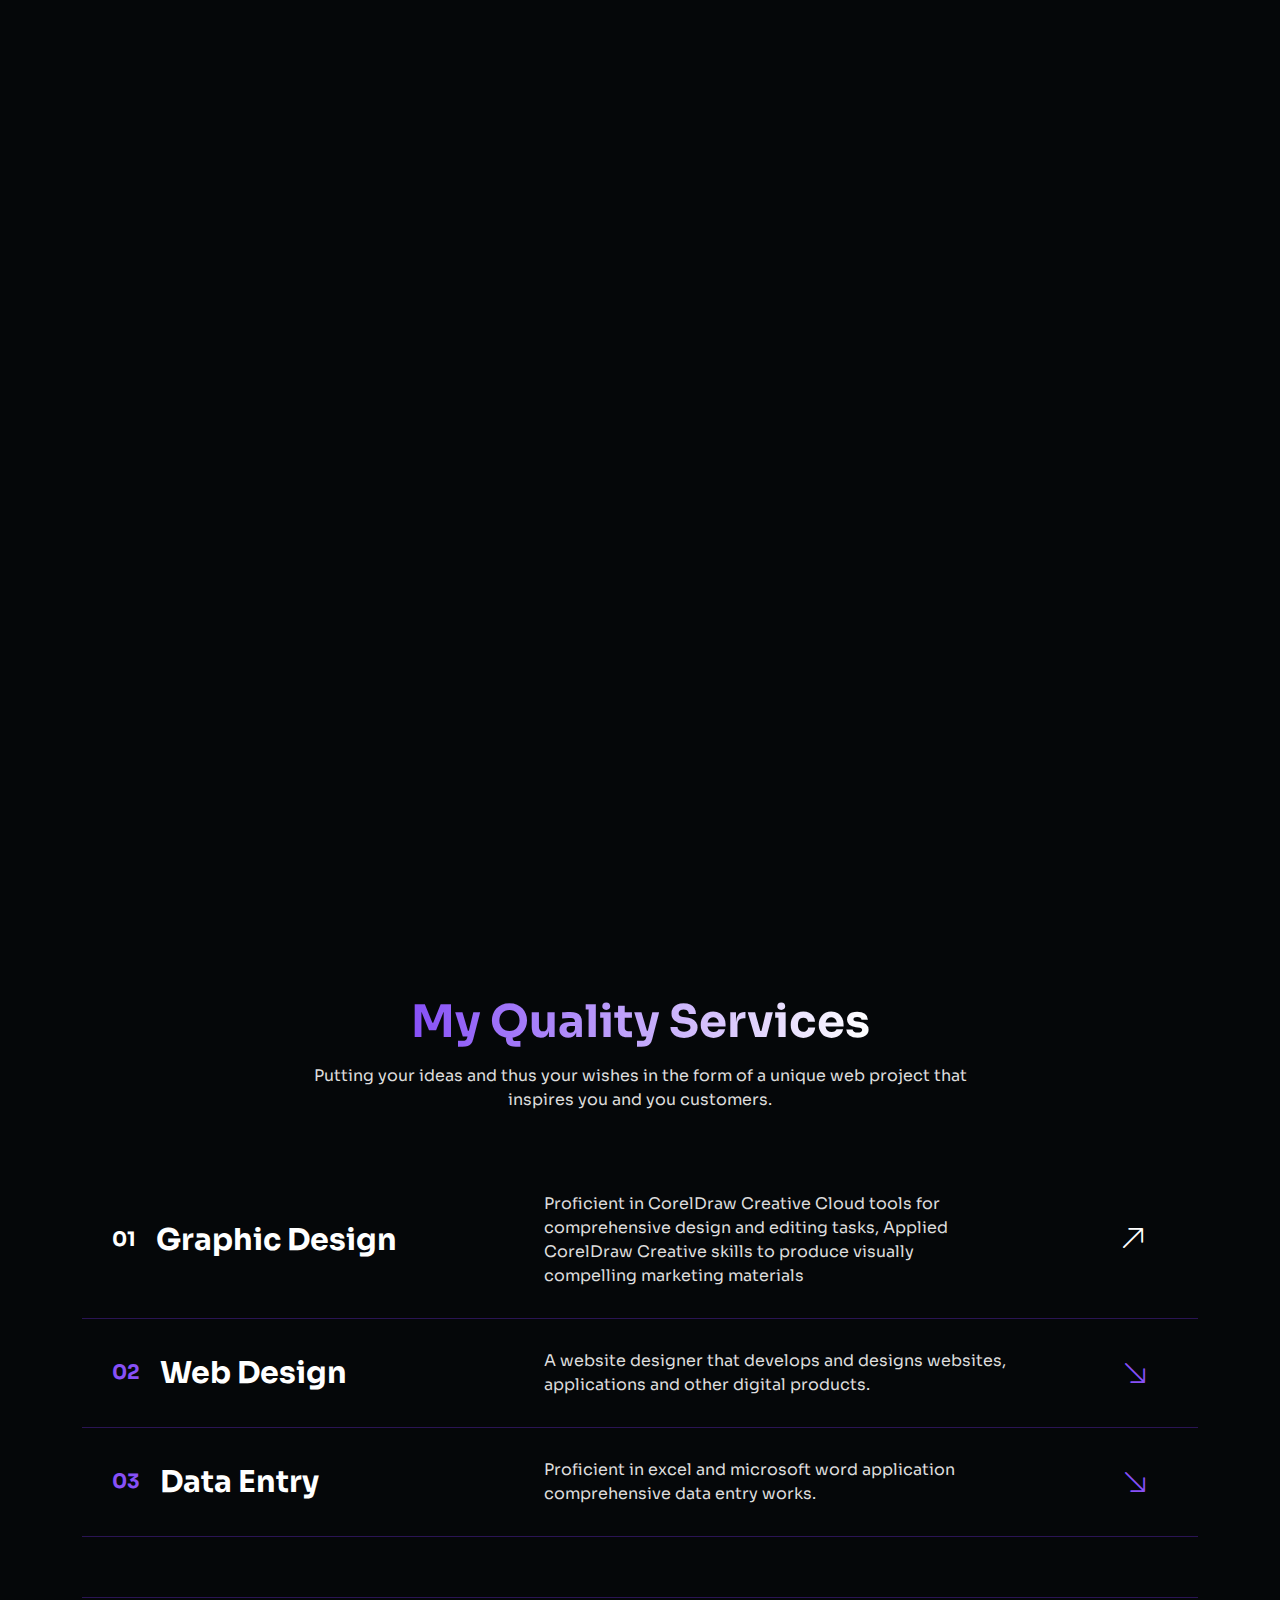
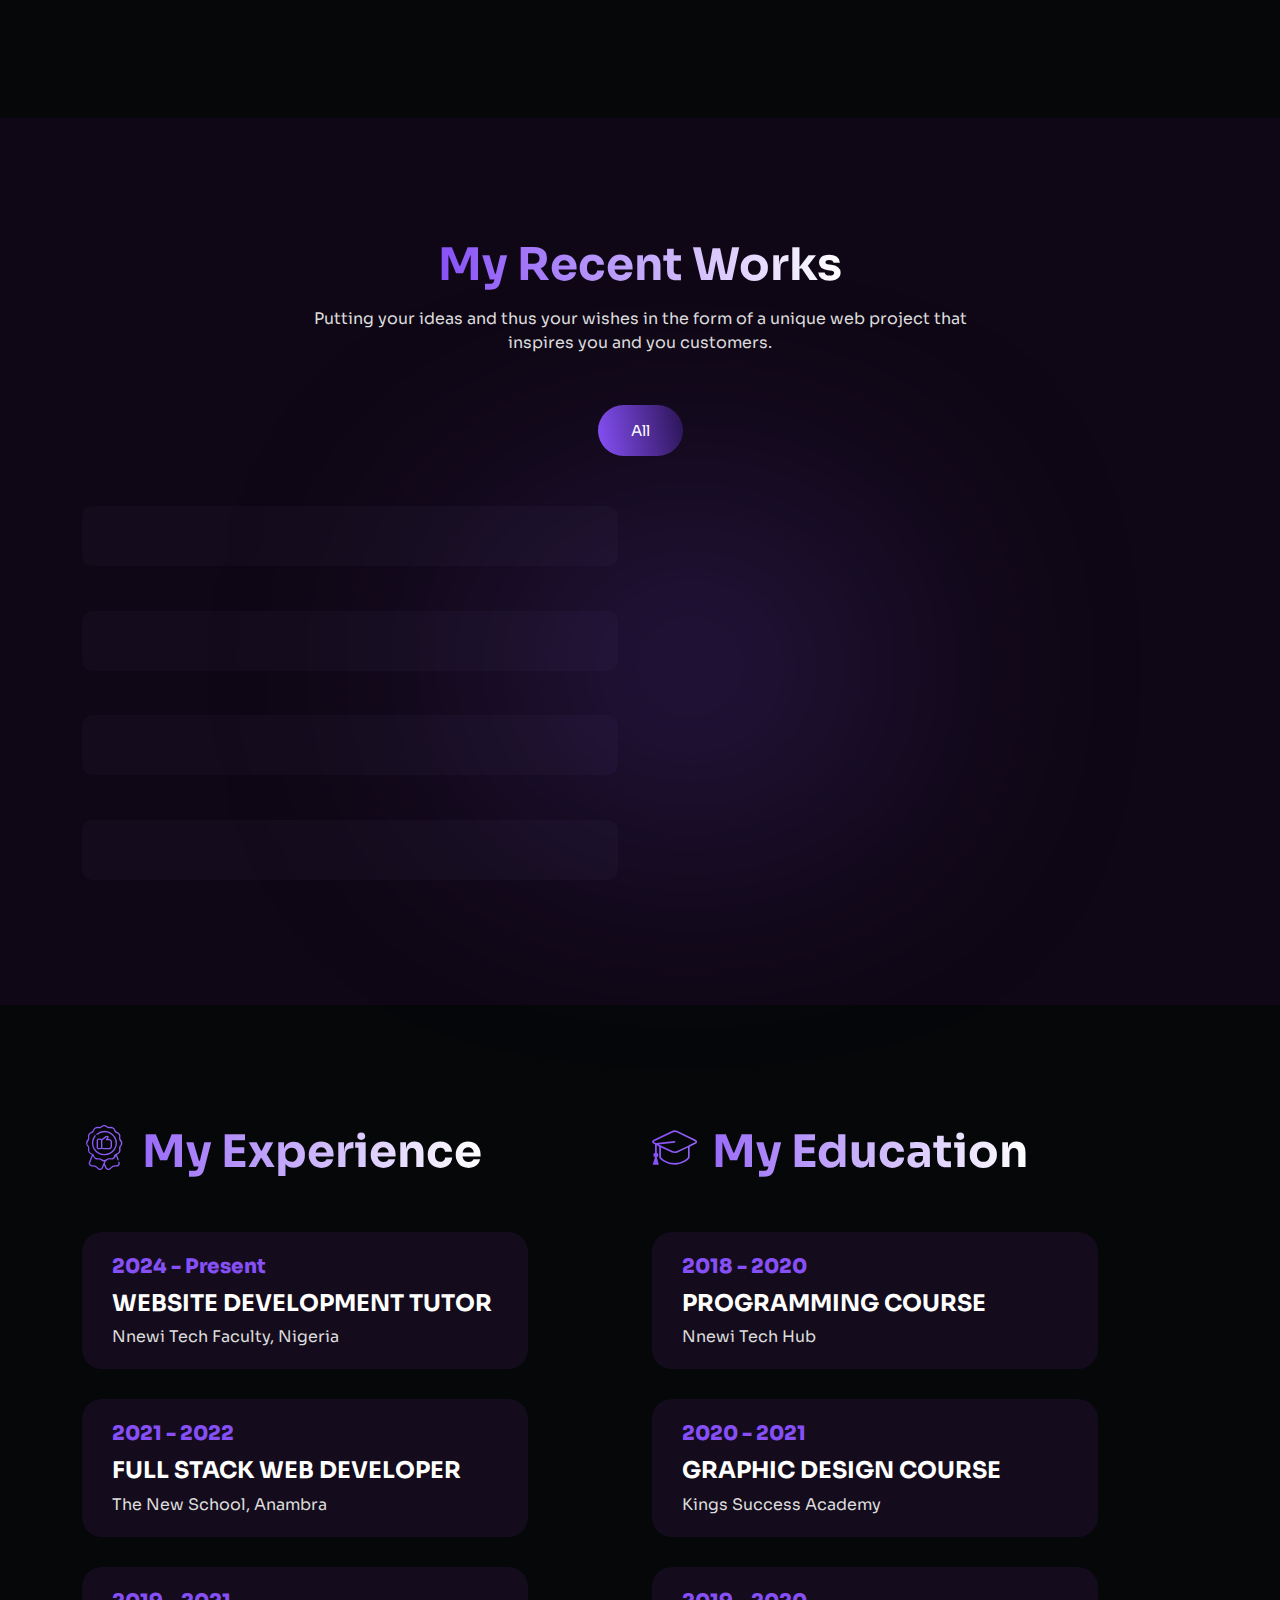
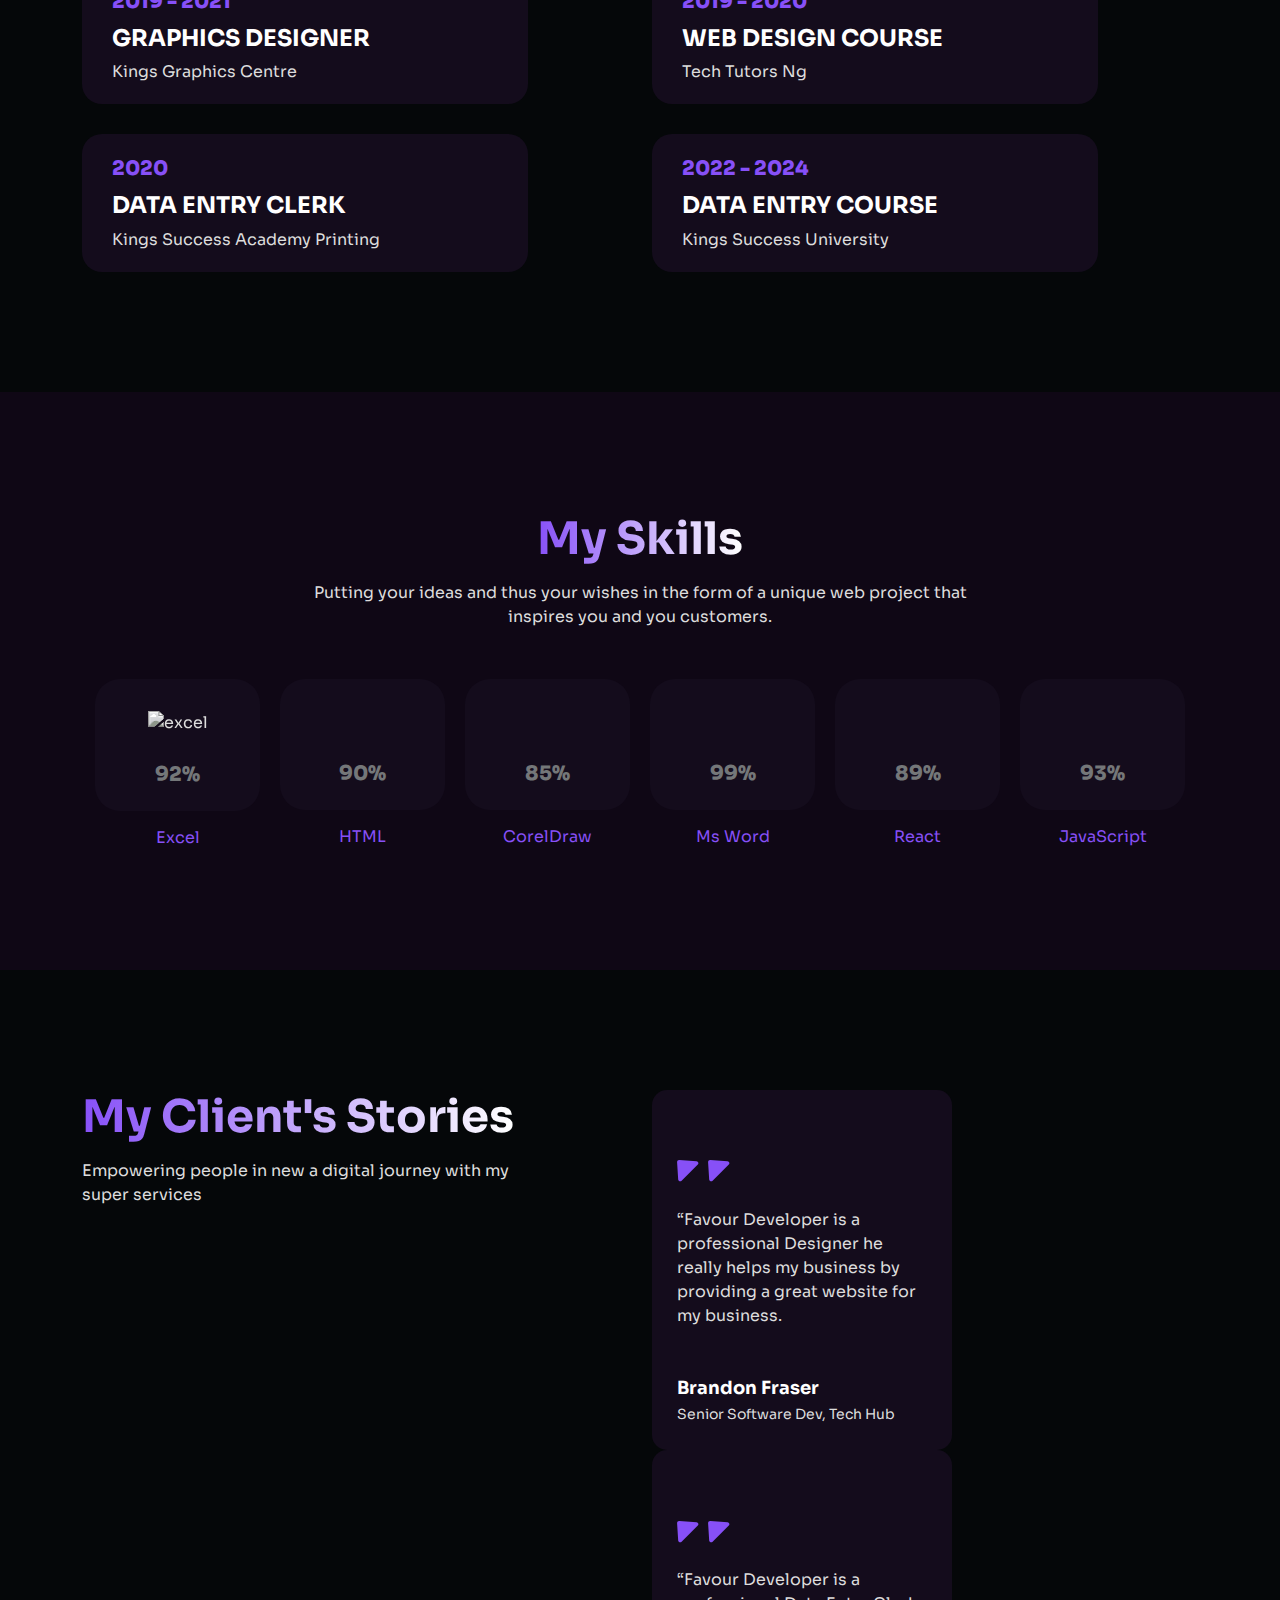
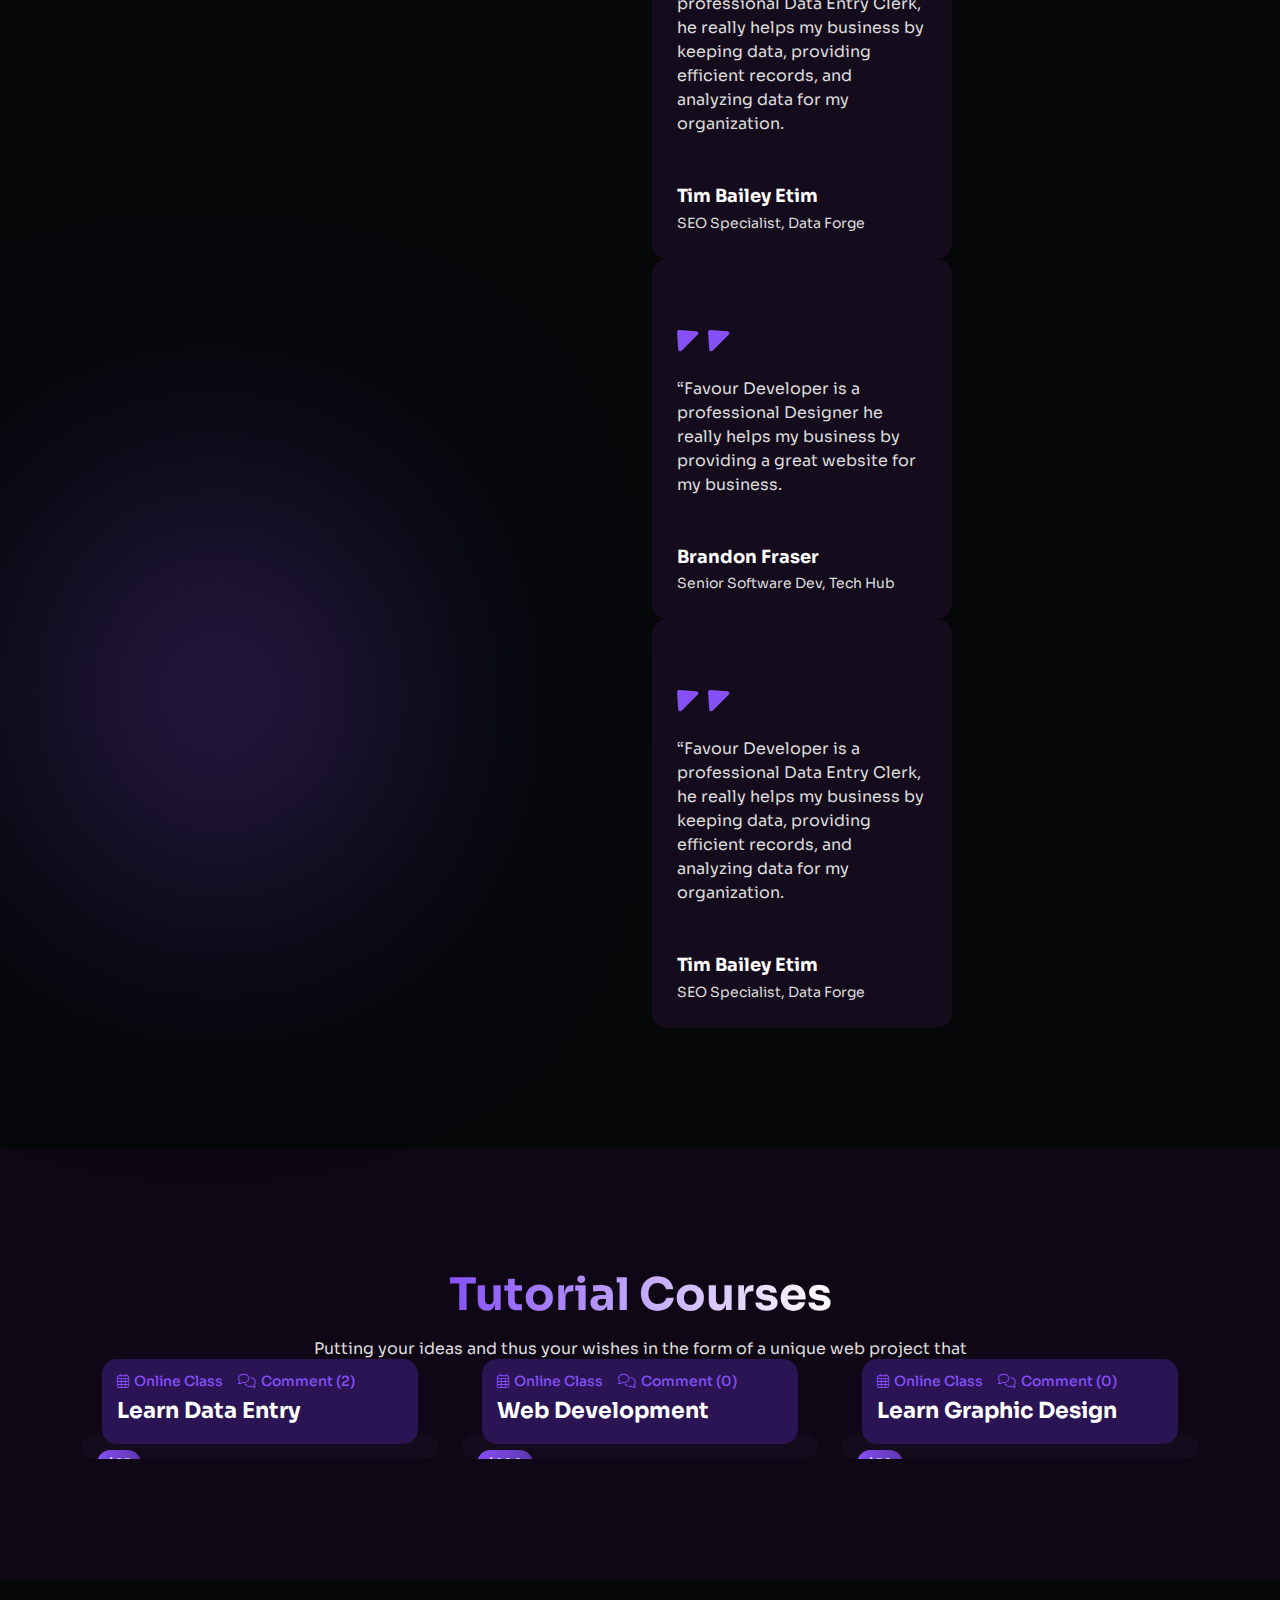
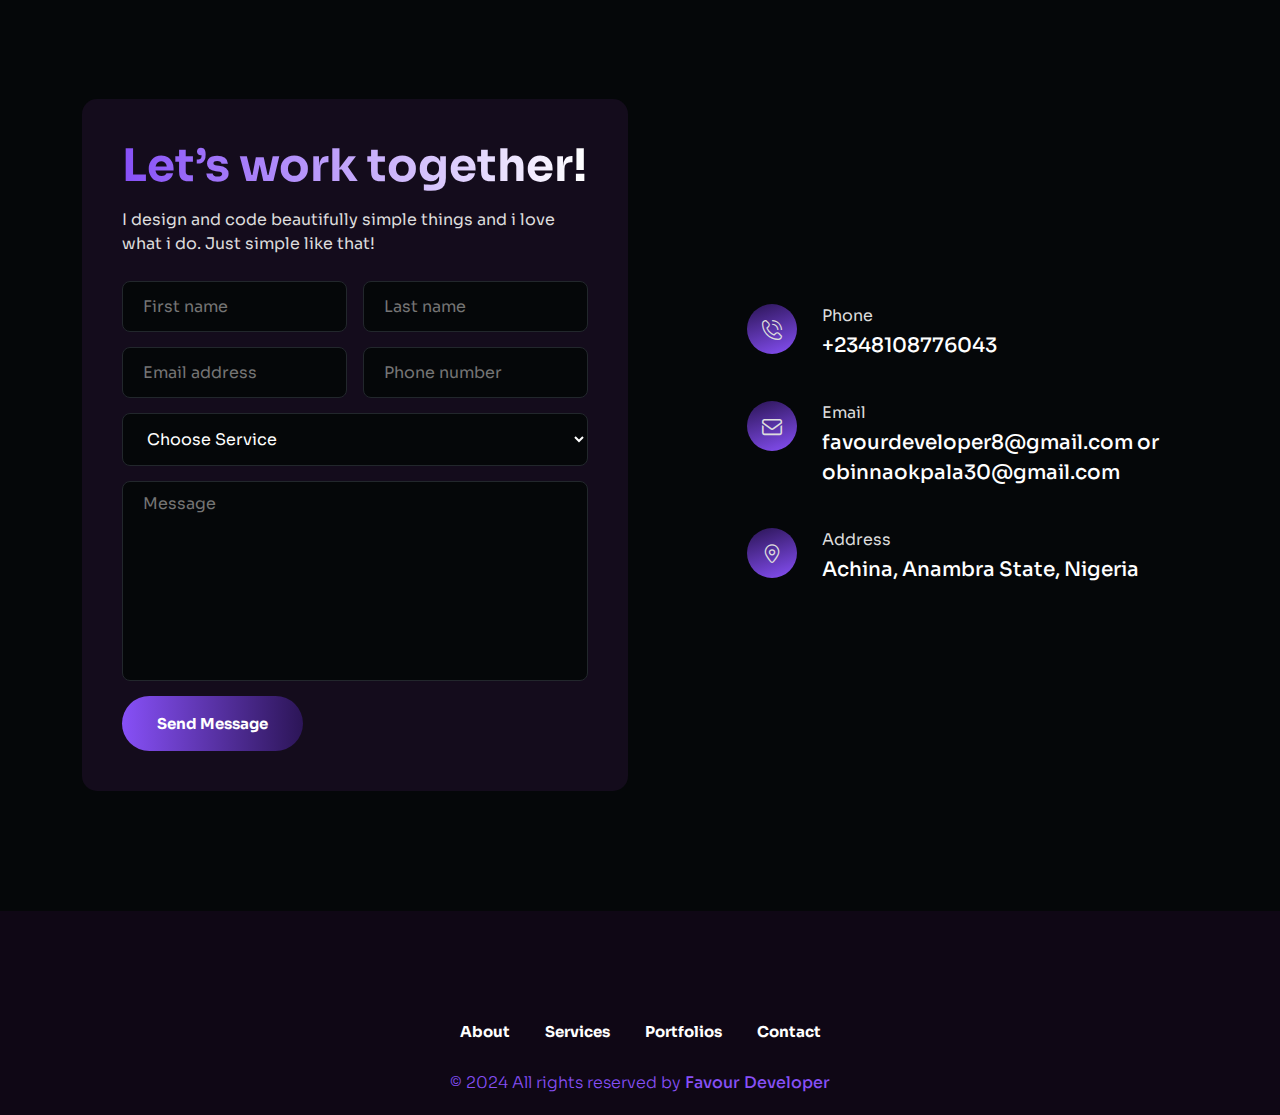
==== commit f50e2680: "Update index.html" ====
--- a/index.html
+++ b/index.html
@@ -2,6 +2,9 @@
 <html class="no-js" lang="en">
   <head>
     <meta charset="utf-8" />
+    <meta name="description" content="Favour Developer – Portfolio of a full-stack web and mobile app developer.">
+    <meta name="keywords" content="web developer, mobile developer, AI developer, Favour Developer, portfolio">
+    <meta name="author" content="Favour Developer">
     <meta http-equiv="x-ua-compatible" content="ie=edge" />
     <meta name="viewport" content="width=device-width, initial-scale=1" />
     <meta name="description" content="" />
